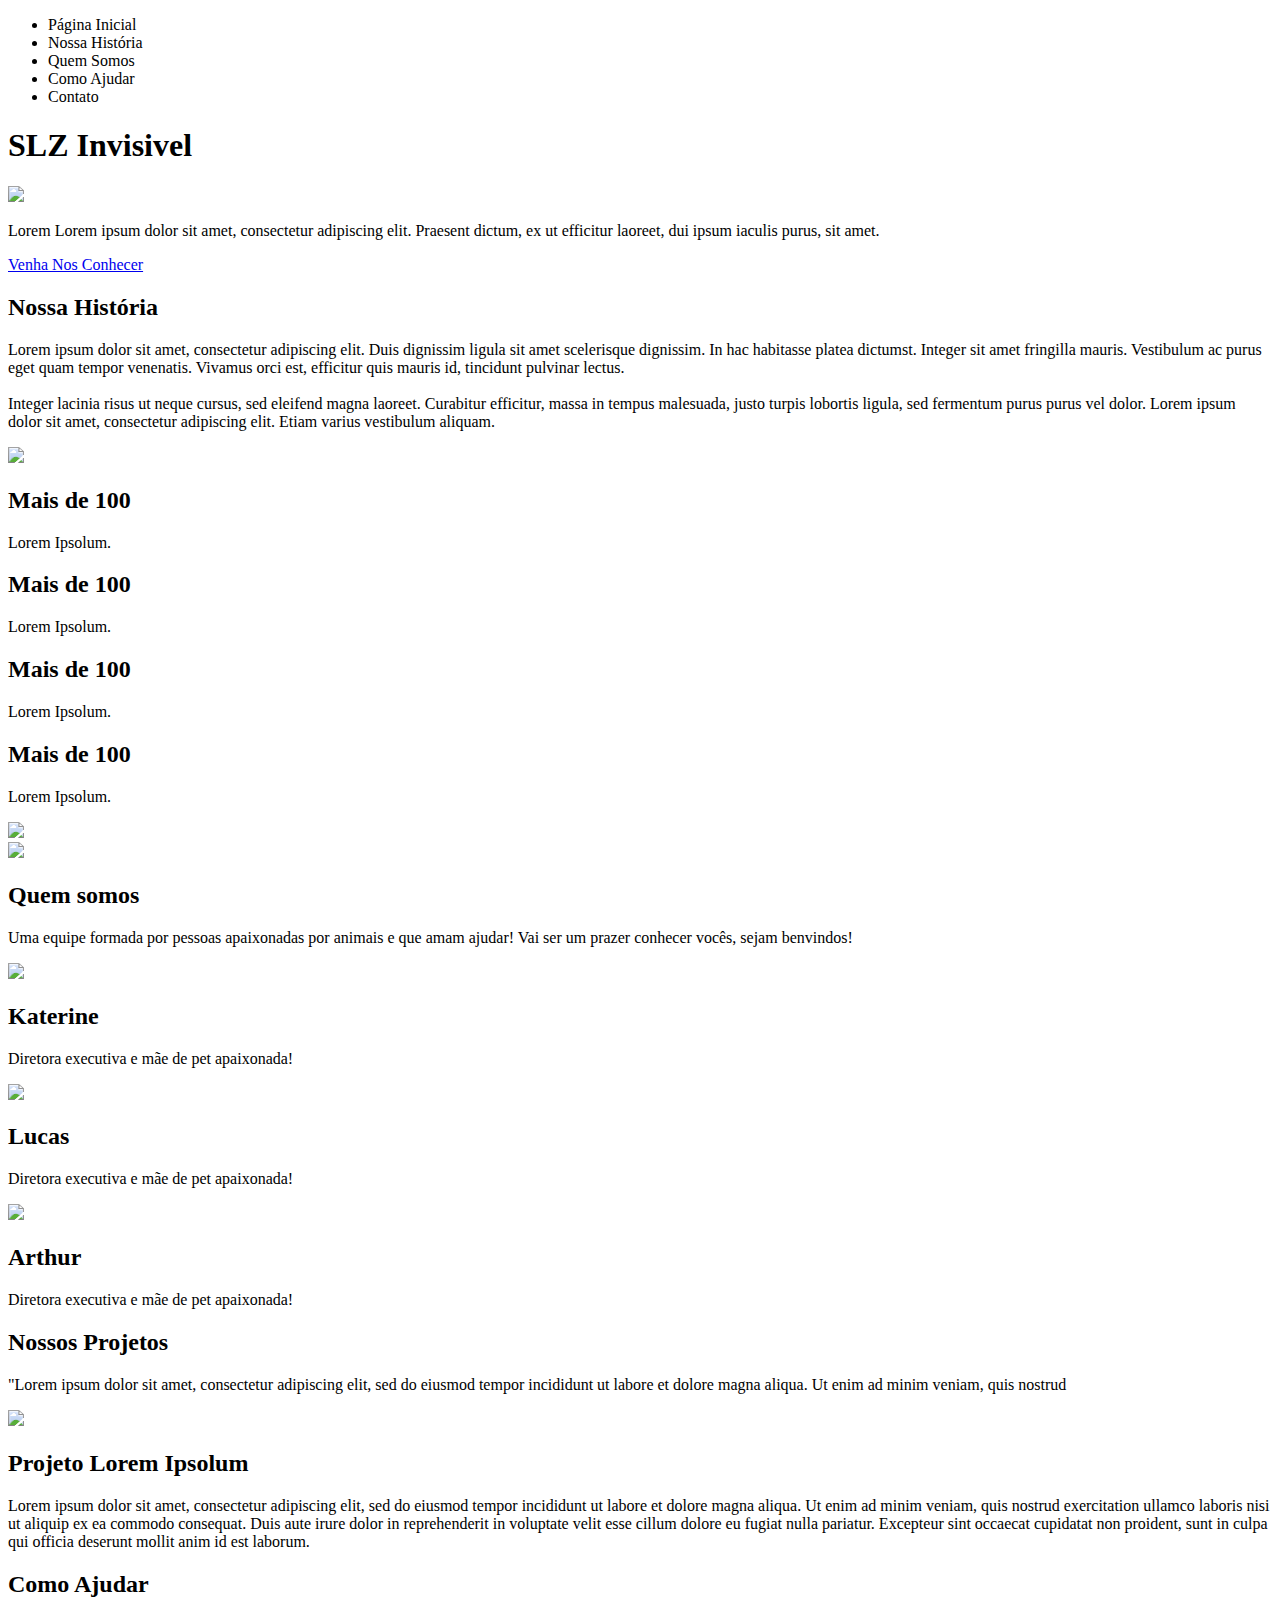
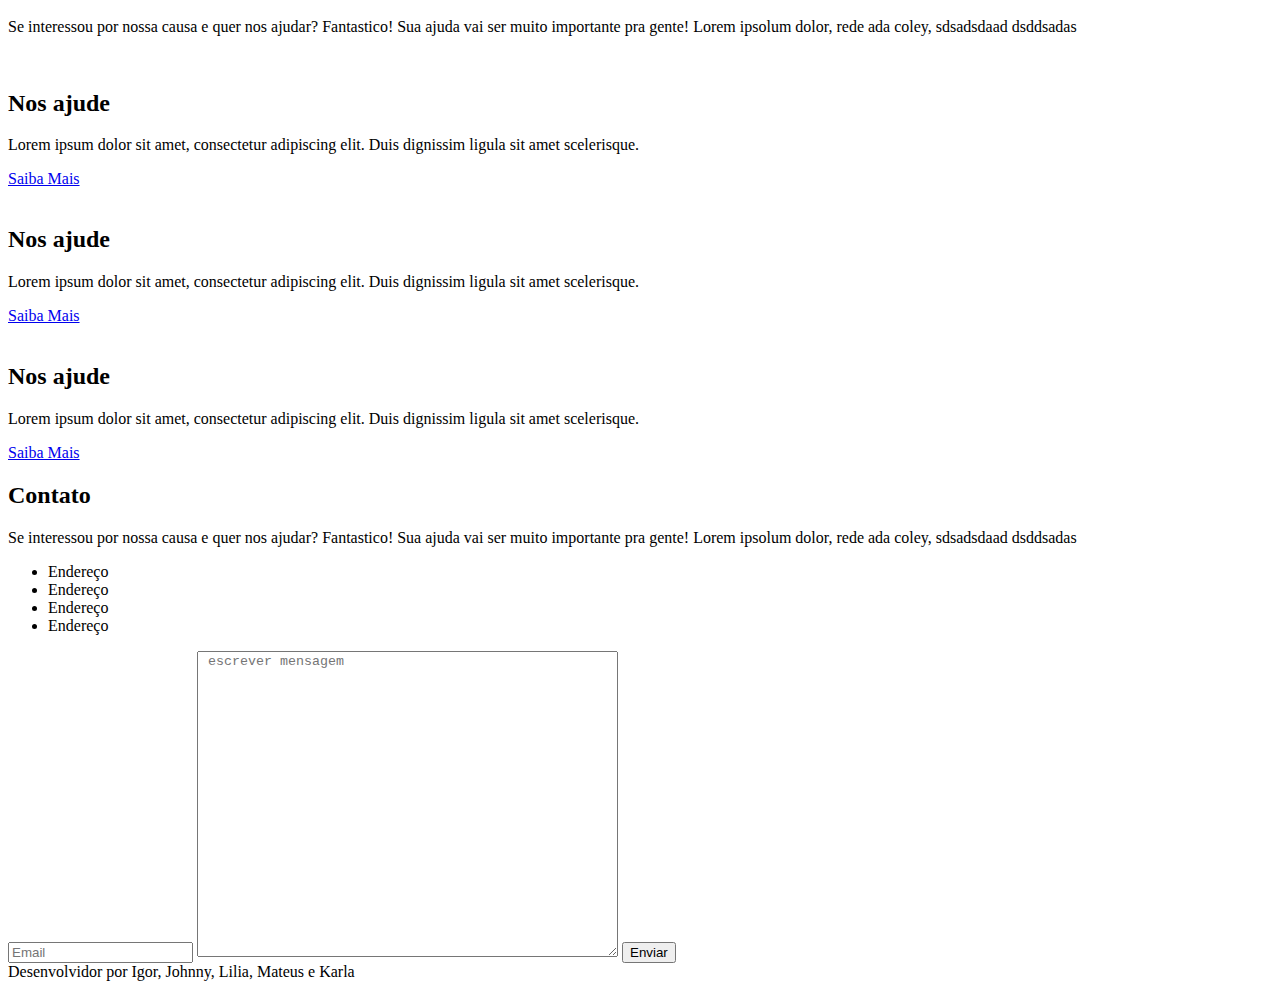
==== ong.html/index.html @ 83f13948 "Update index.html" ====
<!DOCTYPE html>
<html>

<head>
    <meta charset="UTF-8">
    <meta name="viewport" content="width=device-width, initial-scale=1.0">
    <link rel="stylesheet" href="./css/reset.css">
    <link rel="stylesheet" href="./css/estilo.css">
    <link rel="stylesheet" href="./css/nossa-historia.css">
    <link rel="stylesheet" href="./css/responsivo.css">
    <title>SLZ Invisivel</title>
    <!-- Inserir no css função para impedir a formatação do navegador em nosso site -->
</head>

<body>

    <header>
        <!-- lista de navegação no cabeçalho -->
        <nav>
            <ul>
                <li><a>Página Inicial</a></li>
                <li><a>Nossa História</a></li>
                <li><a>Quem Somos</a></li>
                <li><a>Como Ajudar</a></li>
                <li><a>Contato</a></li>
            </ul>
        </nav>
    </header>

    <div>
        <!-- Texto de Inicio da primeira pagina -->
        <h1>SLZ Invisivel</h1>

        <!-- imagem de background para carrossel -->

        <div><img src="DSC02111 1.jpg"></div>
        <p>Lorem Lorem ipsum dolor sit amet, consectetur adipiscing elit.
            Praesent dictum, ex ut efficitur laoreet, dui ipsum iaculis
            purus, sit amet. </p>

        <!--botão 'Nossa Historia'  -->
        <a href="#historia">Venha Nos Conhecer</a>

    </div>
    <!-- coloquei classe nessa divisão para o botão 
    de "nossa historia" fosse direto para essa sessão -->

    <div class="historia">
            <!-- sessão Nossa História -->
            
         
                <h2 class="historia_titulo">Nossa História</h2>
                <p class="historia_texto"> Lorem ipsum dolor sit amet, consectetur adipiscing elit.
                Duis dignissim ligula sit amet scelerisque dignissim. In hac habitasse platea dictumst.
                Integer sit amet fringilla mauris. Vestibulum ac purus eget quam tempor venenatis.
                Vivamus orci est, efficitur quis mauris id, tincidunt pulvinar lectus.<br><br>
                Integer lacinia risus ut neque cursus, sed eleifend magna laoreet.
                Curabitur efficitur, massa in tempus malesuada, justo turpis lobortis
                ligula, sed fermentum purus purus vel dolor. Lorem ipsum dolor sit
                amet, consectetur adipiscing elit. Etiam varius vestibulum aliquam.</p>
        

            <!--para imagem ao lado do texto  -->
            <div class="historia_imagem"><img src="IMG_4385 1.jpg"></div>

        <!-- 4 colunas 'mais de 100' -->
           <div class="icone">
            <div>
                <h2>Mais de 100</h2>
                <p>Lorem Ipsolum.</p>
            </div>

            <div>
                <h2>Mais de 100</h2>
                <p>Lorem Ipsolum.</p>
            </div>

            <div>
                <h2>Mais de 100</h2>
                <p>Lorem Ipsolum.</p>
            </div>

            <div>
                <h2>Mais de 100</h2>
                <p>Lorem Ipsolum.</p>
            </div>
           </div>

           <!-- imagem ao lado das 4 colunas -->
            <div class="historia_imagem1"><img src="20210723161621_IMG_3702 1.jpg"></div>

            
    </div>
    <!-- imagem de divisão de páginas -->
    <div class="historia_imagem__divisao"> <img  src = "_MG_5329 1.png" > </div>


    <div>
        <h2>Quem somos</h2>
        <p>Uma equipe formada por pessoas apaixonadas por animais e que amam ajudar!
            Vai ser um prazer conhecer vocês, sejam benvindos!</p>

        <div>
            <img src="DSC02142 1.png">
            <h2>Katerine</h2>
            <p>Diretora executiva e mãe de pet apaixonada!</p>
        </div>

        <div>
            <img src="DSC02117 1.png">
            <h2>Lucas</h2>
            <p>Diretora executiva e mãe de pet apaixonada!</p>
        </div>

        <div>
            <img src="DSC02084 1.png">
            <h2>Arthur</h2>
            <p>Diretora executiva e mãe de pet apaixonada!</p>
        </div>
    </div>

    <!-- Sessão NOSSOS PROJETOS -->

    <div>
        <div>
            <h2>Nossos Projetos</h2>
            <p>"Lorem ipsum dolor sit amet, consectetur adipiscing elit, sed do eiusmod tempor
                incididunt ut labore et dolore magna aliqua. Ut enim ad minim veniam, quis nostrud </p>
        </div>
        <!-- imagem que provavelmente será uma galeria de img's responsive -->
        <div><img src="IMG_4408 1.png"></div>
        <!-- texto abaixo da imagem -->
        <div>
            <h2>Projeto Lorem Ipsolum</h2>
            <p>Lorem ipsum dolor sit amet, consectetur adipiscing elit, sed do eiusmod tempor incididunt
                ut labore et dolore magna aliqua. Ut enim ad minim veniam, quis nostrud exercitation ullamco
                laboris nisi ut aliquip ex ea commodo consequat. Duis aute irure dolor in reprehenderit in
                voluptate velit esse cillum dolore eu fugiat nulla pariatur. Excepteur sint occaecat cupidatat
                non proident, sunt in culpa qui officia deserunt mollit anim id est laborum.</p>
        </div>
    </div>

    <div>

        <h2>Como Ajudar</h2>
        <p>Se interessou por nossa causa e quer nos ajudar? Fantastico! Sua ajuda vai ser muito importante
            pra gente! Lorem ipsolum dolor, rede ada coley, sdsadsdaad dsddsadas</p>
    </div>
    <!-- 3 blocos com informações 'saiba mais' -->

    <div>
        <div><img></div>
        <h2>Nos ajude</h2>
        <p>Lorem ipsum dolor sit amet, consectetur adipiscing elit. Duis dignissim ligula sit amet scelerisque.</p>
        <!--botão 'Saiba Mais'  -->
        <a href="#">Saiba Mais</a>
    </div>

    <div>
        <div><img></div>
        <h2>Nos ajude</h2>
        <p>Lorem ipsum dolor sit amet, consectetur adipiscing elit. Duis dignissim ligula sit amet scelerisque.</p>
        <!--botão 'Saiba Mais'  -->
        <a href="#">Saiba Mais</a>
    </div>

    <div>
        <div><img></div>
        <h2>Nos ajude</h2>
        <p>Lorem ipsum dolor sit amet, consectetur adipiscing elit. Duis dignissim ligula sit amet scelerisque.</p>
        <!--botão 'Saiba Mais'  -->
        <a href="#">Saiba Mais</a>
    </div>



    <!-- rodapé da página -->

    <footer>
        <div>
            <div>
                <h2>Contato</h2>
                <div>
                    <p>Se interessou por nossa causa e quer nos ajudar? Fantastico! Sua ajuda vai ser muito importante
                        pra gente!
                        Lorem ipsolum dolor, rede ada coley, sdsadsdaad dsddsadas</p>

                    <div>

                        <!--Endereços-->
                        <div>
                            <ul>
                                <li>Endereço</li>
                                <li>Endereço</li>
                                <li>Endereço</li>
                                <li>Endereço</li>
                            </ul>
                        </div>
                    </div>

                </div>
                <!-- formulario ao lado dos contatos e endereços -->
                <div>
                    <form action="#">

                <!-- coloquei algumas clsses, mas vocês podem renomear da forma que preferirem -->

                        <input type="email" id="email" class="input-padrao" required placeholder="Email">

                        <textarea cols="50" rows="20" id="mensagem" class="input-padrao"
                            placeholder=" escrever mensagem" required></textarea>

                        <button type="submit">Enviar</button>
                </div>
                </form>
            </div>
        </div>
        </div>
        <!-- credito aos desenvolvedores do site abaixo do formulário e endereços -->
        <div>
            <div>
                <span>Desenvolvidor por Igor, Johnny, Lilia, Mateus e Karla</span>
            </div>
        </div>
    </footer>

</body>
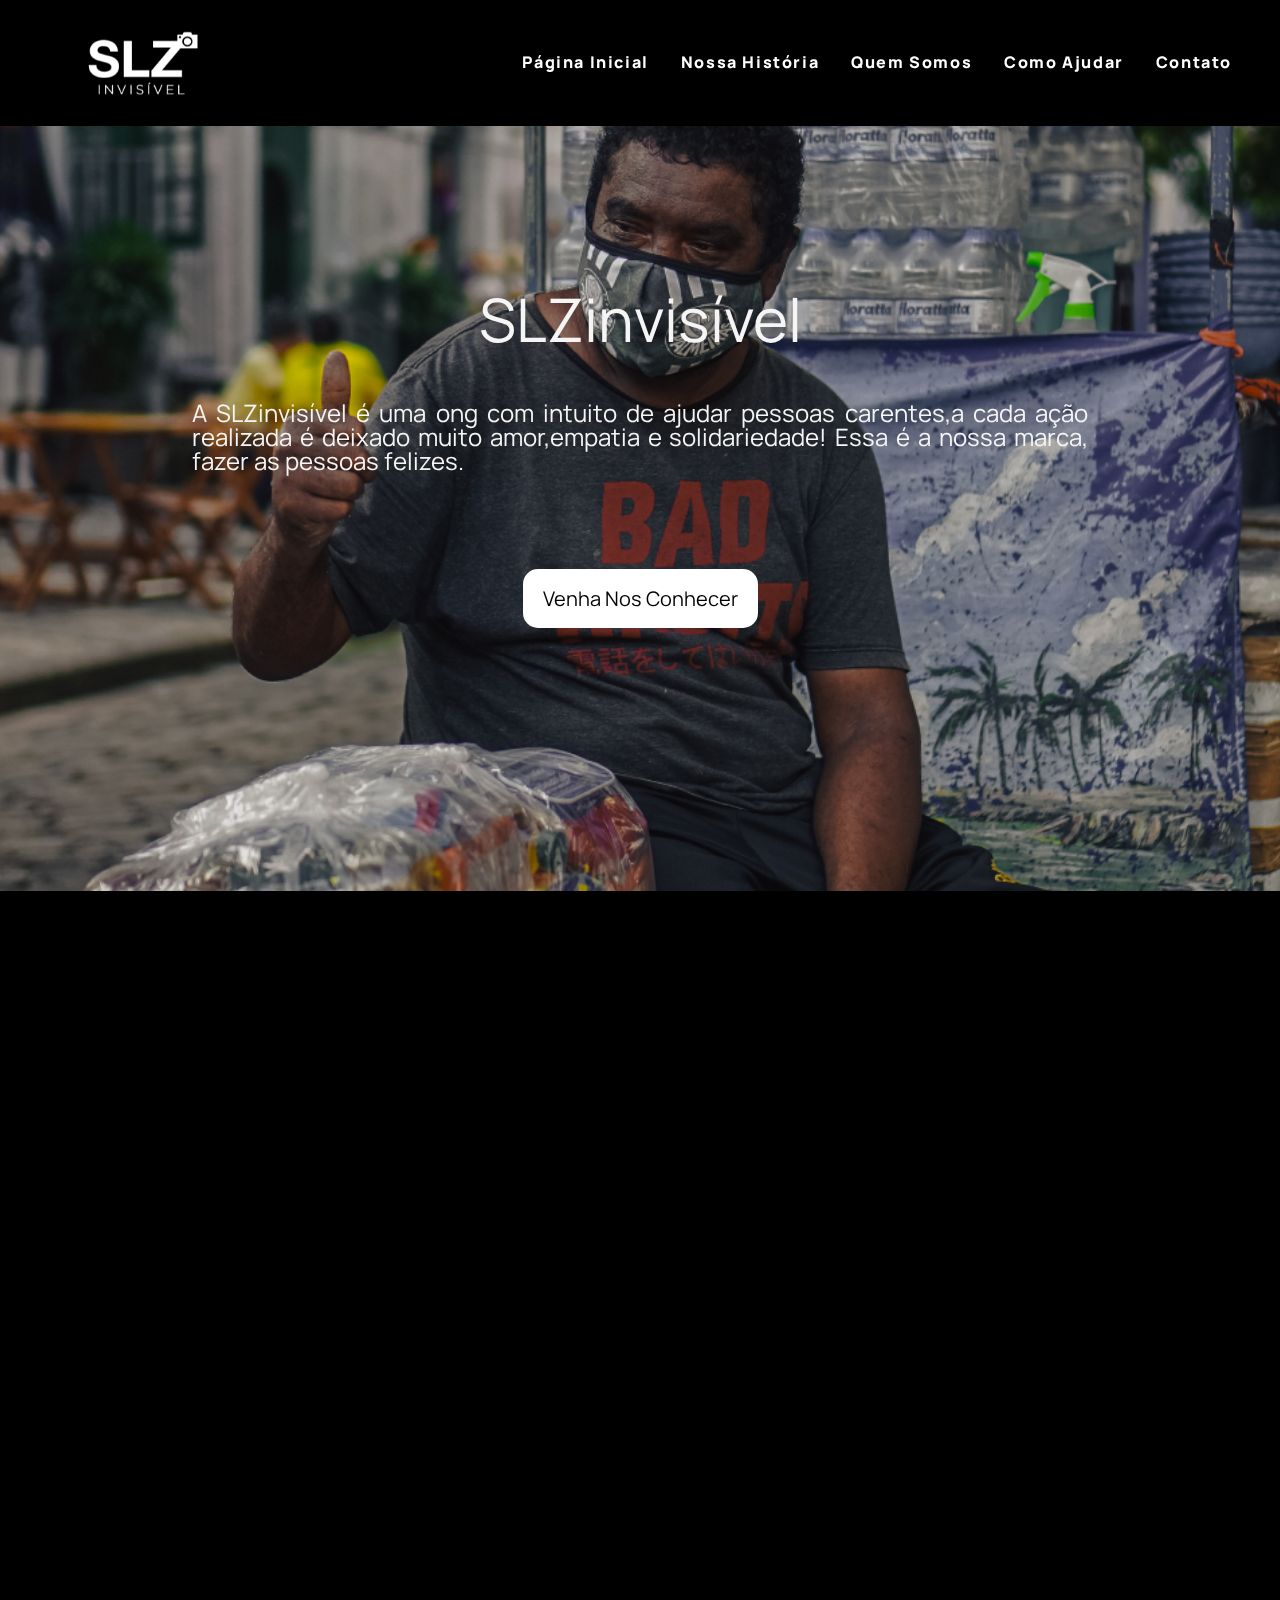
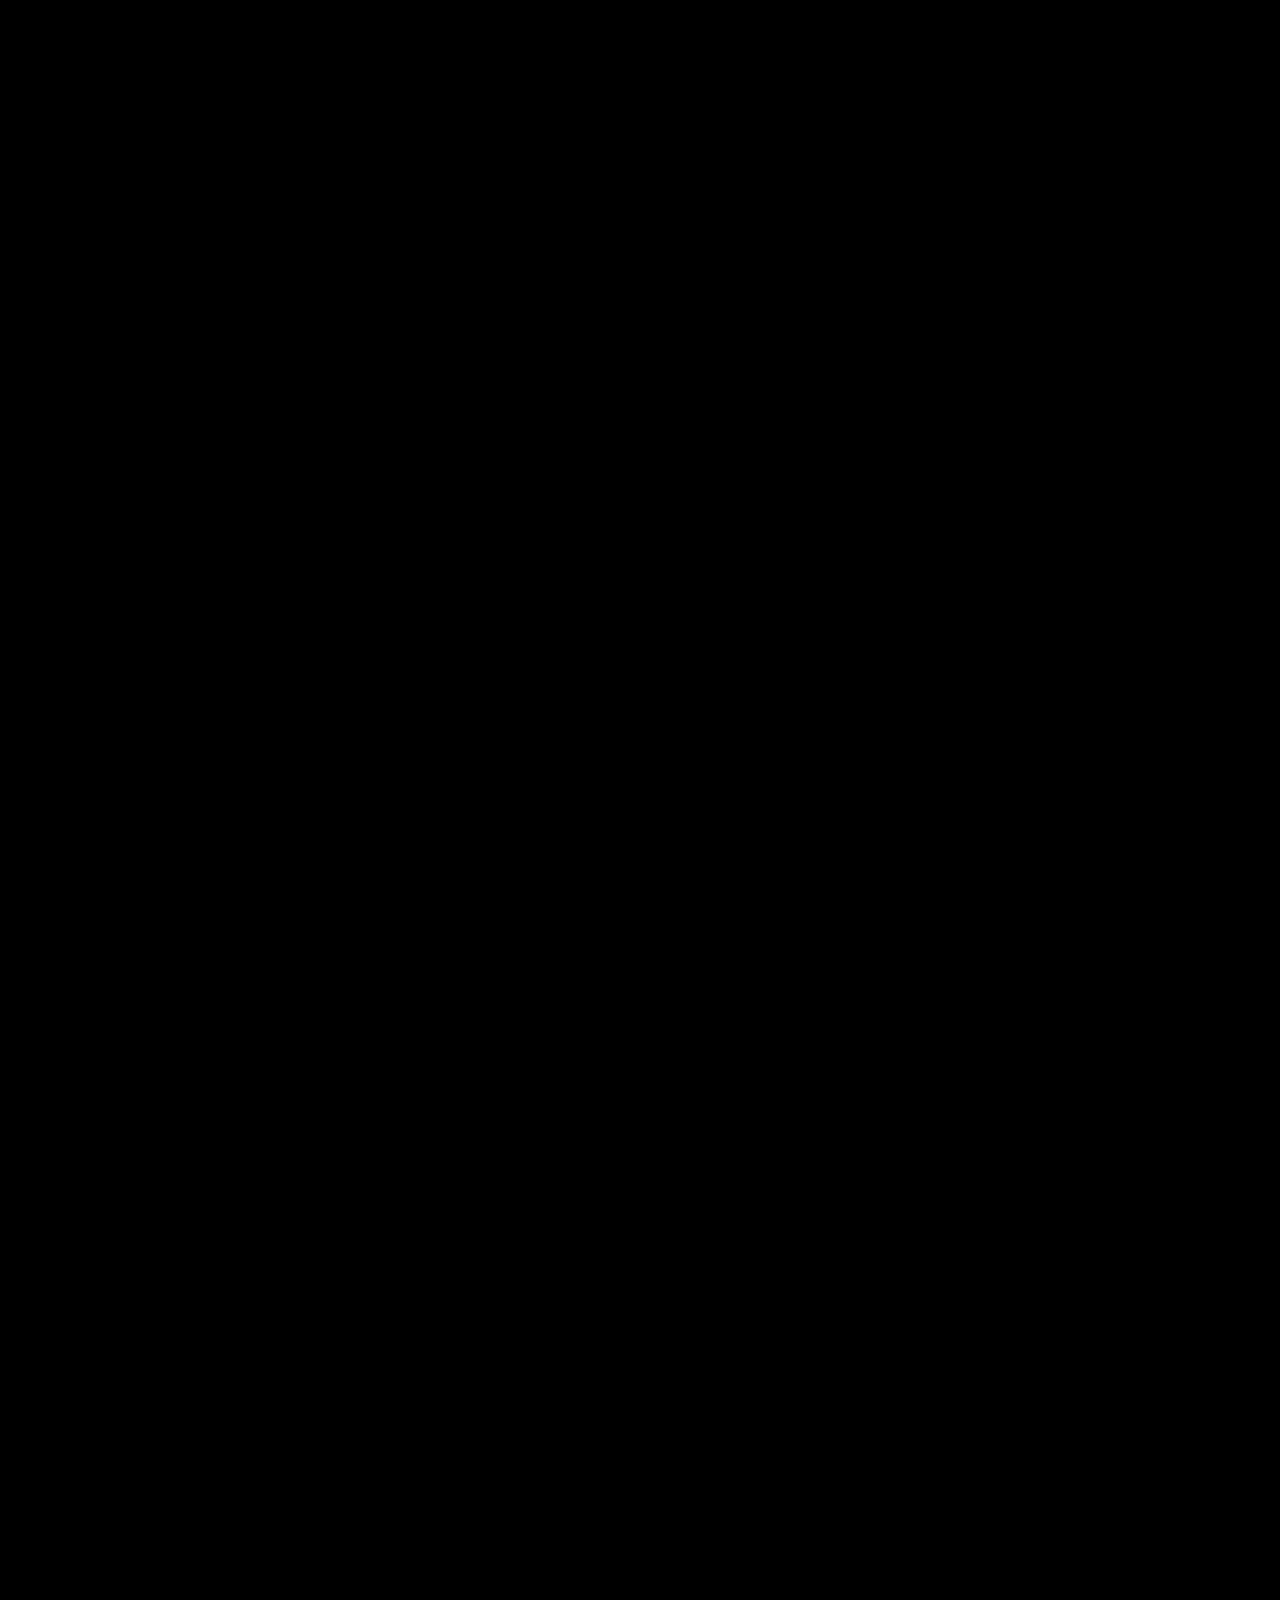
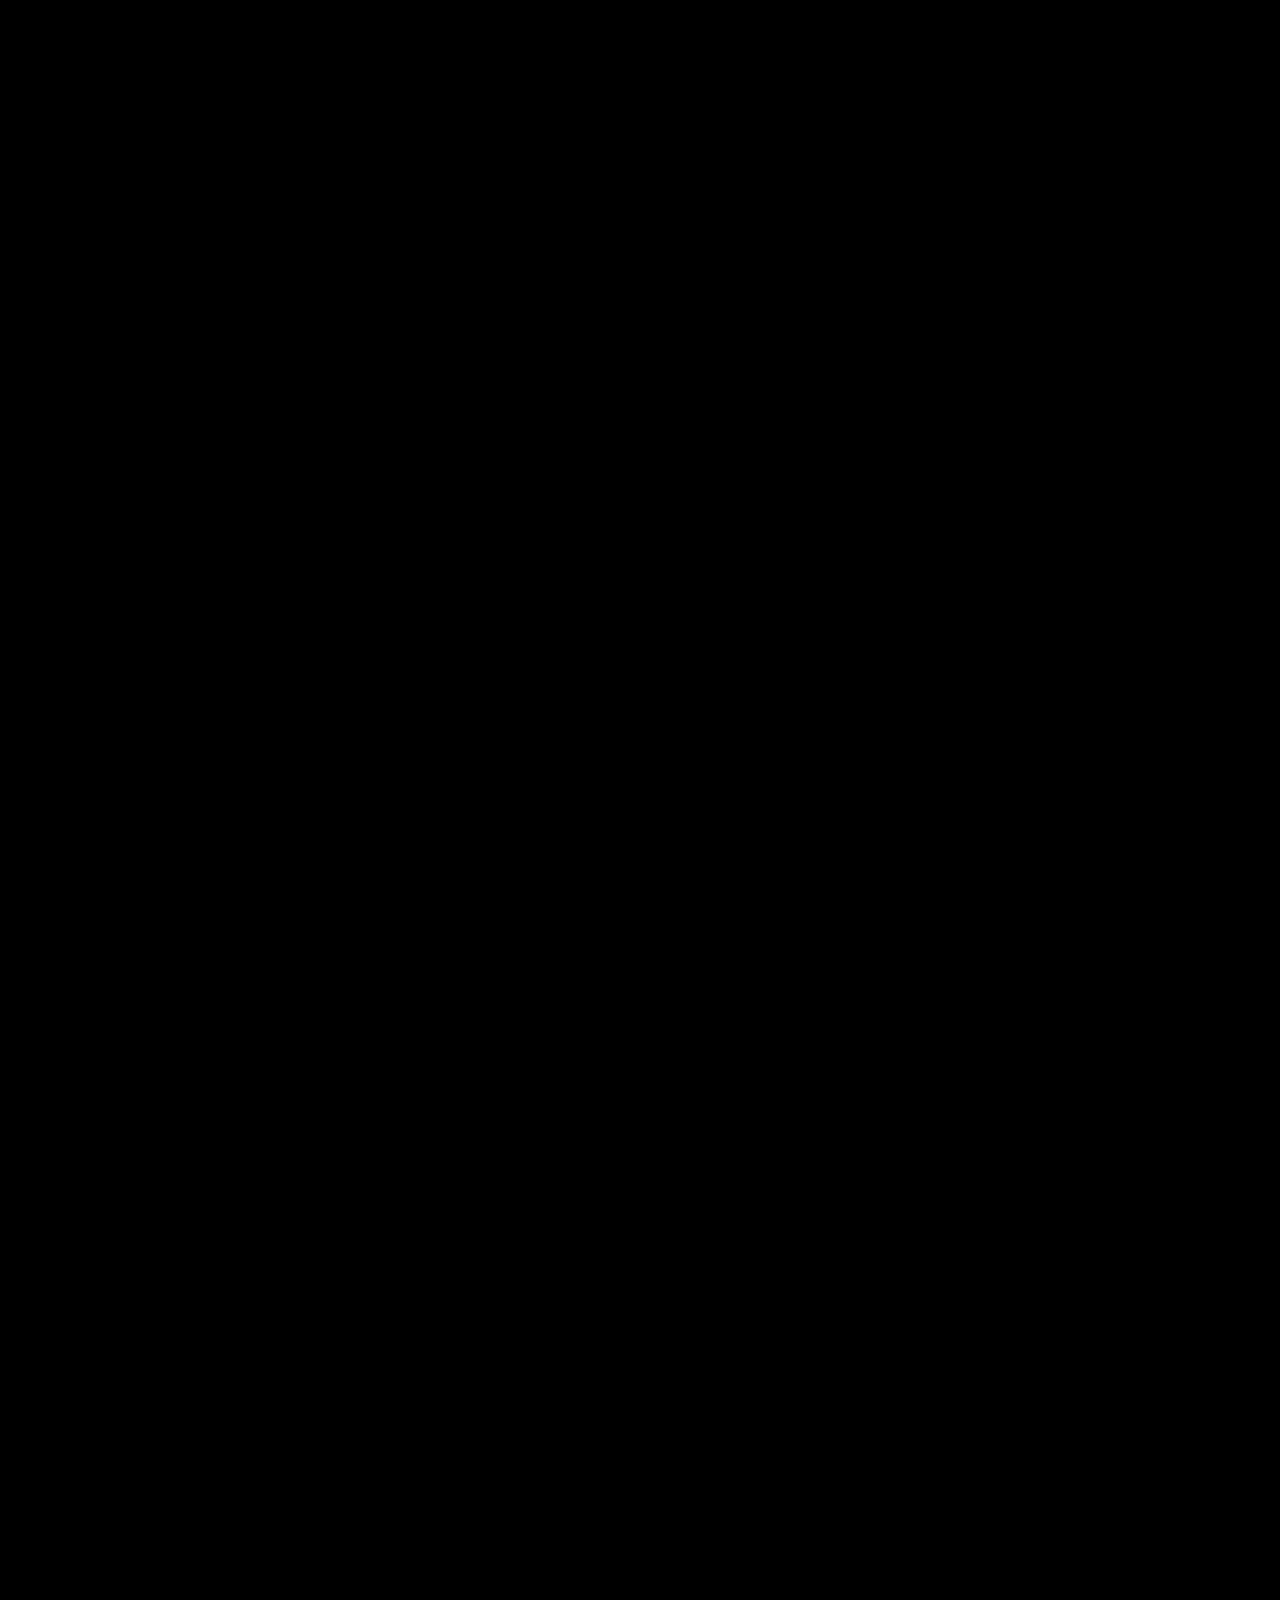
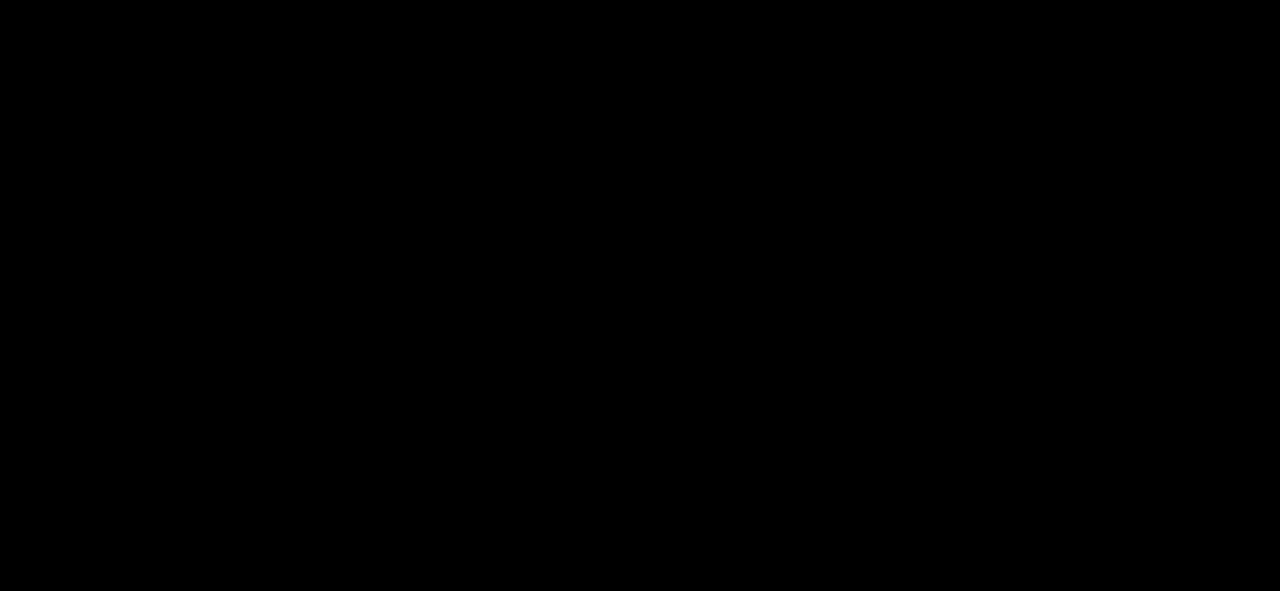
==== commit b287b090: "Toda a estilização ta na pasta style.css agora e todas as fotos e icones na pagina /assets" ====
--- a/ong.html/index.html
+++ b/ong.html/index.html
@@ -4,43 +4,45 @@
 <head>
     <meta charset="UTF-8">
     <meta name="viewport" content="width=device-width, initial-scale=1.0">
-    <link rel="stylesheet" href="./css/reset.css">
-    <link rel="stylesheet" href="./css/estilo.css">
-    <link rel="stylesheet" href="./css/nossa-historia.css">
-    <link rel="stylesheet" href="./css/responsivo.css">
+    <link rel="stylesheet" href="reset.css">
+    <link rel="stylesheet" href="style.css">
+    <link rel="preconnect" href="https://fonts.googleapis.com">
+    <link rel="preconnect" href="https://fonts.gstatic.com" crossorigin>
+    <link href="https://fonts.googleapis.com/css2?family=Manrope:wght@200;300;400;500;600;700;800&display=swap" rel="stylesheet">
+
     <title>SLZ Invisivel</title>
     <!-- Inserir no css função para impedir a formatação do navegador em nosso site -->
 </head>
 
 <body>
 
-    <header>
+    <header class="header">
         <!-- lista de navegação no cabeçalho -->
-        <nav>
-            <ul>
-                <li><a>Página Inicial</a></li>
-                <li><a>Nossa História</a></li>
-                <li><a>Quem Somos</a></li>
-                <li><a>Como Ajudar</a></li>
-                <li><a>Contato</a></li>
+        <img  class="logo" src="assets/logo-fundopreto.png " alt="São Luís Invisivel">
+        <nav class="menu">
+            <ul class="menu_barra">
+                <li class="menu_item"><a class="menu_link"href="#">Página Inicial</a></li>
+                <li class="menu_item"><a class="menu_link" href="#">Nossa História</a></li>
+                <li class="menu_item"><a class="menu_link" href="#">Quem Somos</a></li>
+                <li class="menu_item"><a class="menu_link" href="#">Como Ajudar</a></li>
+                <li class="menu_item"><a class="menu_link" href="#">Contato</a></li>
             </ul>
         </nav>
     </header>
 
-    <div>
+    <div  class="banner">
         <!-- Texto de Inicio da primeira pagina -->
-        <h1>SLZ Invisivel</h1>
-
+    
         <!-- imagem de background para carrossel -->
-
-        <div><img src="DSC02111 1.jpg"></div>
-        <p>Lorem Lorem ipsum dolor sit amet, consectetur adipiscing elit.
-            Praesent dictum, ex ut efficitur laoreet, dui ipsum iaculis
-            purus, sit amet. </p>
+        <div class = 'banner_texto'>
+        <h1 class="banner_titulo">SLZinvisível</h1>
+        
+       
+        <p class="banner_paragrafo">A SLZinvisível é uma ong com intuito de ajudar pessoas carentes,a cada ação realizada é deixado muito amor,empatia e solidariedade! Essa é a nossa marca, fazer as pessoas felizes.</p>
 
         <!--botão 'Nossa Historia'  -->
-        <a href="#historia">Venha Nos Conhecer</a>
-
+        <p><a class="botao" href="#historia">Venha Nos Conhecer</a></p>
+        </div>
     </div>
     <!-- coloquei classe nessa divisão para o botão 
     de "nossa historia" fosse direto para essa sessão -->
@@ -50,18 +52,11 @@
             
          
                 <h2 class="historia_titulo">Nossa História</h2>
-                <p class="historia_texto"> Lorem ipsum dolor sit amet, consectetur adipiscing elit.
-                Duis dignissim ligula sit amet scelerisque dignissim. In hac habitasse platea dictumst.
-                Integer sit amet fringilla mauris. Vestibulum ac purus eget quam tempor venenatis.
-                Vivamus orci est, efficitur quis mauris id, tincidunt pulvinar lectus.<br><br>
-                Integer lacinia risus ut neque cursus, sed eleifend magna laoreet.
-                Curabitur efficitur, massa in tempus malesuada, justo turpis lobortis
-                ligula, sed fermentum purus purus vel dolor. Lorem ipsum dolor sit
-                amet, consectetur adipiscing elit. Etiam varius vestibulum aliquam.</p>
+                <p class="historia_texto">O nosso principal propósito é concientizar as pessoas através de histórias de pessoas em  situação de vulnerabilidade. Cada voluntário,cada alimento doado,cada arrecadação é diretamente voltada para as essas fazer o BEM a estás pessoas, queremos sentir a alegria no seu olhar e sorriso. Com isso, acrediditamos que a cada ação que realizamos e as que irão ser realizadas precisam de muito humanismo e solidariedade para serem feitas totalmente com sucesso,e sempre estamos abertos as voluntários que são carregados disso!</p>
         
 
             <!--para imagem ao lado do texto  -->
-            <div class="historia_imagem"><img src="IMG_4385 1.jpg"></div>
+            <div class="historia_imagem"><img src="assets/imagem-historia-1.png"></div>
 
         <!-- 4 colunas 'mais de 100' -->
            <div class="icone">
@@ -87,51 +82,61 @@
            </div>
 
            <!-- imagem ao lado das 4 colunas -->
-            <div class="historia_imagem1"><img src="20210723161621_IMG_3702 1.jpg"></div>
+            <div class="historia_imagem1"><img src="assets/imagem-hisotira-2.jpg"></div>
 
             
     </div>
     <!-- imagem de divisão de páginas -->
-    <div class="historia_imagem__divisao"> <img  src = "_MG_5329 1.png" > </div>
-
-
-    <div>
-        <h2>Quem somos</h2>
-        <p>Uma equipe formada por pessoas apaixonadas por animais e que amam ajudar!
-            Vai ser um prazer conhecer vocês, sejam benvindos!</p>
-
-        <div>
-            <img src="DSC02142 1.png">
-            <h2>Katerine</h2>
-            <p>Diretora executiva e mãe de pet apaixonada!</p>
-        </div>
-
-        <div>
-            <img src="DSC02117 1.png">
-            <h2>Lucas</h2>
-            <p>Diretora executiva e mãe de pet apaixonada!</p>
-        </div>
-
-        <div>
-            <img src="DSC02084 1.png">
-            <h2>Arthur</h2>
-            <p>Diretora executiva e mãe de pet apaixonada!</p>
+    <div class="historia_imagem__divisao"> <img  src = "assets/img-trans.png" style = 'border-radius: 0;'> </div>
+
+
+    <div class = 'quem-somos'>
+        
+        
+        <div class = 'container-quem-somos'>
+            <div class = 'texto-quem-somos'>
+        
+                <h2>Quem somos</h2>
+            
+                <p>Somos pessoas que amam ajudar outras pessoas, fazendo com que possam sentir-se bem,acolhidos e amados. É um prazer te conhecer!</p>
+            
+            </div>
+
+            <div class = 'flex-quem-somos'>
+                <div class = 'item-quem-somos'>
+                    <img src="assets/DSC02142 1.png">
+                    <h2>Katerine</h2>
+                    <p>Diretora executiva e responsavél pelo instagram do São Luís Invisivel</p>
+                </div>
+
+                <div class = 'item-quem-somos'>
+                    <img src="assets/DSC02117 1.png">
+                    <h2>Lucas</h2>
+                    <p>Sócio Fundador e Fotógrofo Responsável pelas fotos tiradas nas ações</p>
+                </div>
+
+                <div class = 'item-quem-somos'>
+                    <img src="assets/DSC02084 1.png">
+                    <h2>Arthur</h2>
+                    <p>Coordenador Geral e Responsável pela organização de ações</p>
+                </div>
+            </div>
         </div>
     </div>
 
     <!-- Sessão NOSSOS PROJETOS -->
 
-    <div>
-        <div>
+    <div class = 'container-projetos'>
+        <div class = 'texto-projetos'>
             <h2>Nossos Projetos</h2>
-            <p>"Lorem ipsum dolor sit amet, consectetur adipiscing elit, sed do eiusmod tempor
+            <p>Lorem ipsum dolor sit amet, consectetur adipiscing elit, sed do eiusmod tempor
                 incididunt ut labore et dolore magna aliqua. Ut enim ad minim veniam, quis nostrud </p>
         </div>
         <!-- imagem que provavelmente será uma galeria de img's responsive -->
-        <div><img src="IMG_4408 1.png"></div>
         <!-- texto abaixo da imagem -->
-        <div>
-            <h2>Projeto Lorem Ipsolum</h2>
+        <div class = 'card-projeto'>
+            <img src="assets/IMG_4408 1.png">
+            <h3>Projeto Lorem Ipsolum</h3>
             <p>Lorem ipsum dolor sit amet, consectetur adipiscing elit, sed do eiusmod tempor incididunt
                 ut labore et dolore magna aliqua. Ut enim ad minim veniam, quis nostrud exercitation ullamco
                 laboris nisi ut aliquip ex ea commodo consequat. Duis aute irure dolor in reprehenderit in
@@ -140,82 +145,82 @@
         </div>
     </div>
 
-    <div>
-
-        <h2>Como Ajudar</h2>
-        <p>Se interessou por nossa causa e quer nos ajudar? Fantastico! Sua ajuda vai ser muito importante
-            pra gente! Lorem ipsolum dolor, rede ada coley, sdsadsdaad dsddsadas</p>
-    </div>
-    <!-- 3 blocos com informações 'saiba mais' -->
-
-    <div>
-        <div><img></div>
-        <h2>Nos ajude</h2>
-        <p>Lorem ipsum dolor sit amet, consectetur adipiscing elit. Duis dignissim ligula sit amet scelerisque.</p>
-        <!--botão 'Saiba Mais'  -->
-        <a href="#">Saiba Mais</a>
-    </div>
-
-    <div>
-        <div><img></div>
-        <h2>Nos ajude</h2>
-        <p>Lorem ipsum dolor sit amet, consectetur adipiscing elit. Duis dignissim ligula sit amet scelerisque.</p>
-        <!--botão 'Saiba Mais'  -->
-        <a href="#">Saiba Mais</a>
-    </div>
-
-    <div>
-        <div><img></div>
-        <h2>Nos ajude</h2>
-        <p>Lorem ipsum dolor sit amet, consectetur adipiscing elit. Duis dignissim ligula sit amet scelerisque.</p>
-        <!--botão 'Saiba Mais'  -->
-        <a href="#">Saiba Mais</a>
-    </div>
-
-
-
+    <div class = 'como-ajudar'>
+        <div class = 'container-ajudar'>  
+            <div class = 'texto-ajudar'>
+                <h2>Como Ajudar</h2>
+                <p>Se interessou por nossa causa e quer nos ajudar? Fantastico! Sua ajuda vai ser muito importante
+                    pra gente! Lorem ipsolum dolor, rede ada coley, sdsadsdaad dsddsadas</p>
+            </div>
+            <!-- 3 blocos com informações 'saiba mais' -->
+            <div class = 'flex-ajudar'>
+                <div class = 'card-ajudar'>
+                    <div class ='moldura-icone-ajudar'><img></div>
+                    <h3>Nos ajude</h3>
+                    <p>Lorem ipsum dolor sit amet, consectetur adipiscing elit. Duis dignissim ligula sit amet scelerisque.</p>
+                    <!--botão 'Saiba Mais'  -->
+                    <a href="#">Saiba Mais</a>
+                </div>
+
+                <div class = 'card-ajudar'>
+                    <div class ='moldura-icone-ajudar'><img></div>
+                    <h3>Nos ajude</h3>
+                    <p>Lorem ipsum dolor sit amet, consectetur adipiscing elit. Duis dignissim ligula sit amet scelerisque.</p>
+                    <!--botão 'Saiba Mais'  -->
+                    <a href="#">Saiba Mais</a>
+                </div>
+
+                <div class = 'card-ajudar'>
+                    <div class ='moldura-icone-ajudar'><img></div>
+                    <h3>Nos ajude</h3>
+                    <p>Lorem ipsum dolor sit amet, consectetur adipiscing elit. Duis dignissim ligula sit amet scelerisque.</p>
+                    <!--botão 'Saiba Mais'  -->
+                    <a href="#">Saiba Mais</a>
+                </div>
+            </div>
+            </div>  
+    </div>  
+    <div class="container-contato">
+        <div class = 'item-flex-contato-1'>
+            <div class = 'texto-contato'>
+                <h2>Contato</h2>
+                <p>Se interessou por nossa causa e quer nos ajudar? Fantastico! Sua ajuda vai ser muito importante
+                    pra gente!
+                    Lorem ipsolum dolor, rede ada coley, sdsadsdaad dsddsadas</p>
+            </div>
+                <div>
+
+                    <!--Endereços-->
+                    <div>
+                        <ul>
+                            <li>Endereço</li>
+                            <li>Endereço</li>
+                            <li>Endereço</li>
+                            <li>Endereço</li>
+                        </ul>
+                    </div>
+                </div>
+            </div>
+            <!-- formulario ao lado dos contatos e endereços -->
+            <div>
+                <form action="#" class = 'flex-form'>
+
+            <!-- coloquei algumas clsses, mas vocês podem renomear da forma que preferirem -->
+
+                    <input type="email" id="email" class="input-padrao" required placeholder="Email">
+
+                    <textarea cols="50" rows="20" id="mensagem" class="input-padrao"
+                        placeholder=" escrever mensagem" required></textarea>
+
+                    <button type="submit" class ='butao-enviar'>Enviar</button>
+            </div>
+            </form>
+        </div>
+    </div>
+</div>
     <!-- rodapé da página -->
 
     <footer>
-        <div>
-            <div>
-                <h2>Contato</h2>
-                <div>
-                    <p>Se interessou por nossa causa e quer nos ajudar? Fantastico! Sua ajuda vai ser muito importante
-                        pra gente!
-                        Lorem ipsolum dolor, rede ada coley, sdsadsdaad dsddsadas</p>
-
-                    <div>
-
-                        <!--Endereços-->
-                        <div>
-                            <ul>
-                                <li>Endereço</li>
-                                <li>Endereço</li>
-                                <li>Endereço</li>
-                                <li>Endereço</li>
-                            </ul>
-                        </div>
-                    </div>
-
-                </div>
-                <!-- formulario ao lado dos contatos e endereços -->
-                <div>
-                    <form action="#">
-
-                <!-- coloquei algumas clsses, mas vocês podem renomear da forma que preferirem -->
-
-                        <input type="email" id="email" class="input-padrao" required placeholder="Email">
-
-                        <textarea cols="50" rows="20" id="mensagem" class="input-padrao"
-                            placeholder=" escrever mensagem" required></textarea>
-
-                        <button type="submit">Enviar</button>
-                </div>
-                </form>
-            </div>
-        </div>
-        </div>
         <!-- credito aos desenvolvedores do site abaixo do formulário e endereços -->
         <div>
             <div>
--- a/ong.html/style.css
+++ b/ong.html/style.css
@@ -0,0 +1,495 @@
+html,
+body {
+  height: 100%;
+  overflow-x: hidden;
+}
+
+body {
+  background-color: black;
+  color: rgb(245, 245, 245);
+  font-family: Manrope;
+  font-style: normal;
+}
+
+img {
+  width: 100%;
+}
+
+.header {
+  display: flex;
+  justify-content: space-between;
+  align-items: center;
+  padding: 0 3em;
+}
+
+.logo {
+  width: 190px;
+  margin: -2em 0;
+  z-index: -1;
+}
+
+.menu_barra {
+  display: flex;
+  justify-content: space-between;
+  margin: 0;
+  gap: 2em;
+}
+
+.menu_item {
+  font-family: Manrope;
+  font-style: normal;
+  font-weight: 800;
+  font-size: 16px;
+  letter-spacing: 0.1em;
+  border-bottom: 2px solid transparent;
+  transition: 0.3s;
+}
+
+.menu_item:hover {
+  border-bottom: 2px solid white;
+}
+
+.menu_link {
+  color: #ffffff;
+  text-decoration: none;
+}
+
+.banner {
+  background: url('assets/banner-1.jpg');
+  height: 85%;
+  background-repeat: no-repeat;
+  background-position: center;
+  background-size: cover;
+  display: flex;
+  align-items: center;
+}
+
+.banner_titulo {
+  font-size: 60px;
+}
+
+.banner_texto {
+  display: flex;
+  flex-direction: column;
+  gap: 7em;
+  width: 70%;
+  text-align: justify;
+  margin: 0 auto;
+  align-items: center;
+}
+
+.banner_texto > h1 {
+  text-align: center;
+  margin-top: -2em;
+  margin-bottom: -1em;
+}
+
+.banner_texto > p {
+  font-size: 24px;
+  font-weight: semibold;
+}
+
+.botao {
+  padding: 0.8em 1em;
+  text-decoration: none;
+  background-color: white;
+  color: black;
+  border-radius: 15px;
+  font-size: 20px;
+}
+.quem-somos {
+  background-color: #ffffff;
+  margin-top: 3em;
+  color: black;
+  padding: 3em 0;
+}
+.texto-quem-somos {
+  width: 45%;
+  text-align: justify;
+  display: flex;
+  flex-direction: column;
+  gap: 2em;
+}
+
+.texto-quem-somos > h2 {
+  text-decoration: underline;
+  font-size: 2em;
+}
+.container-quem-somos {
+  max-width: 1800px;
+  width: 90%;
+  margin: 0 auto;
+  display: flex;
+  flex-direction: column;
+  justify-content: center;
+  gap: 7em;
+}
+
+.flex-quem-somos {
+  display: flex;
+  justify-content: space-between;
+  gap: 1em;
+  margin-bottom: 5em;
+}
+
+.item-quem-somos {
+  display: flex;
+  align-items: center;
+  flex-direction: column;
+  gap: 1em;
+  width: 100%;
+}
+.item-quem-somos > img {
+  width: 80%;
+}
+
+.item-quem-somos > h2 {
+  font-weight: 700;
+}
+
+.item-quem-somos > p {
+  width: 90%;
+}
+
+.container-projetos {
+  max-width: 1800px;
+  width: 90%;
+  margin: 4em auto;
+}
+
+.texto-projetos {
+  margin-bottom: 6em;
+  width: 45%;
+  text-align: justify;
+  display: flex;
+  flex-direction: column;
+  gap: 2em;
+}
+
+.texto-projetos > h2 {
+  font-size: 2em;
+  text-decoration: underline;
+}
+
+.card-projeto {
+  width: 70%;
+  margin: 0 auto;
+  display: flex;
+  flex-direction: column;
+  gap: 2em;
+  text-align: justify;
+}
+
+.card-projeto > h3 {
+  text-align: center;
+  text-decoration: underline;
+  font-size: 24px;
+}
+
+.como-ajudar {
+  background-color: #ffffff;
+  color: black;
+  padding: 3em 0;
+}
+
+.container-ajudar {
+  width: 90%;
+  margin: 0 auto;
+  max-width: 1800px;
+}
+
+.texto-ajudar {
+  width: 45%;
+  display: flex;
+  flex-direction: column;
+  gap: 2em;
+  text-align: justify;
+}
+
+.texto-ajudar > h2 {
+  font-size: 2em;
+  text-decoration: underline;
+}
+.card-ajudar {
+  display: flex;
+  flex-direction: column;
+  width: 25%;
+  gap: 3em;
+  padding: 2em 1em;
+  background-color: rgb(216, 215, 215);
+  flex-grow: -1;
+  align-items: center;
+  border-radius: 15px;
+}
+
+.card-ajudar > h3 {
+  text-align: center;
+}
+
+.card-ajudar > a {
+  padding: 1em 2em;
+  background-color: black;
+  text-decoration: none;
+  color: #ffffff;
+  border-radius: 15px;
+}
+.flex-ajudar {
+  margin: 3em 0;
+  display: flex;
+  justify-content: space-between;
+}
+
+.moldura-icone-ajudar {
+  background-color: black;
+  height: 50px;
+  width: 50px;
+  border-radius: 50%;
+}
+
+.container-contato {
+  display: flex;
+  width: 90%;
+  max-width: 1800px;
+  margin: 0 auto;
+  padding: 3em 0;
+  justify-content: space-between;
+}
+
+.texto-contato {
+  width: 70%;
+  display: flex;
+  gap: 2em;
+  flex-direction: column;
+  text-align: justify;
+}
+
+.texto-contato > h2 {
+  font-size: 2em;
+  text-decoration: underline;
+}
+
+.item-flex-contato-1 {
+  display: flex;
+  flex-direction: column;
+  gap: 3em;
+}
+
+input {
+  border: none;
+  width: 100%;
+  padding: 1em 0em;
+  border-radius: 15px;
+  margin-bottom: 2em;
+}
+
+textarea {
+  border: none;
+  border-radius: 15px;
+}
+
+.butao-enviar {
+  padding: 1em 2em;
+  border: 0;
+  margin-top: 1em;
+  align-self: flex-end;
+}
+
+.flex-form {
+  display: flex;
+  flex-direction: column;
+}
+@media only screen and (min-device-width: 0px) {
+  .historia {
+    display: grid;
+    grid-template-columns: 1fr;
+    gap: 10px;
+    padding-left: 0;
+  }
+
+  .historia_titulo {
+    text-align: center;
+    font-size: 1.3rem;
+    margin: 1rem;
+    text-decoration: underline;
+  }
+  .historia_texto {
+    text-align: left;
+    font-size: 1.1rem;
+    margin: 0 1rem 1rem 1rem;
+    grid-row: 3/4;
+  }
+  .historia_imagem {
+    grid-row: 2;
+    margin: 0 1rem;
+  }
+
+  .historia_imagem > img {
+    border-radius: 15px;
+  }
+
+  .historia_imagem1 {
+    margin: 0 1rem;
+  }
+
+  .historia_imagem1 > img {
+    border-radius: 15px;
+  }
+  .historia_imagem__divisao {
+    margin: 4em 0;
+    margin-bottom: -3.2em;
+  }
+  .icone {
+    display: grid;
+    grid-template-columns: 1fr 1fr;
+    gap: 40px;
+    text-align: center;
+    justify-content: center;
+    align-items: center;
+    font-size: 1rem;
+    margin: 25px 10px;
+    grid-row: 5/6;
+  }
+
+  .icone > div > h2 {
+    text-decoration: underline;
+  }
+}
+
+@media screen and (min-width: 720px) {
+  .historia {
+    display: grid;
+    grid-template-columns: 1fr 1fr;
+    gap: 10px;
+    margin: 150px auto;
+    padding-left: 3em;
+    max-width: 1800px;
+  }
+  .historia_titulo {
+    text-align: left;
+    text-decoration: underline;
+    grid-row: 1;
+  }
+  .historia_texto {
+    grid-column: 1;
+    grid-row: 2;
+  }
+  .historia_imagem {
+    grid-column: 2;
+    grid-row: 1/3;
+    margin-top: 1rem;
+    width: 100%;
+  }
+  .historia_imagem1 {
+    grid-column: 2;
+    grid-row: 3;
+    width: 100%;
+    margin-top: 2em;
+  }
+  .historia_imagem__divisao {
+    width: 100%;
+    margin: 3em 0;
+    margin-bottom: -3.2em;
+  }
+
+  .icone {
+    display: grid;
+    grid-template-columns: 1fr 1fr;
+    text-align: center;
+    grid-row: 3/4;
+  }
+
+  .icone > div > h2 {
+    border-bottom: 2px solid rgb(255, 255, 255);
+    width: 120px;
+  }
+
+  .icone > div > p {
+    font-size: 16px;
+    font-weight: lighter;
+  }
+}
+
+@media screen and (min-width: 1024px) {
+  .historia_titulo {
+    font-size: 2rem;
+  }
+  .historia_texto {
+    font-size: 1.2rem;
+  }
+  .icone {
+    font-size: 1.2rem;
+    text-align: left;
+  }
+}
+
+@media only screen and (max-width: 700px) {
+  .menu {
+    display: none;
+  }
+  .texto-quem-somos {
+    width: 100%;
+  }
+
+  .texto-quem-somos > h2 {
+    text-align: center;
+  }
+
+  .flex-quem-somos {
+    flex-direction: column;
+    width: 100%;
+    justify-content: center;
+    align-items: center;
+    gap: 5em;
+  }
+
+  .texto-projetos {
+    width: 100%;
+  }
+
+  .texto-projetos > h2 {
+    text-align: center;
+  }
+
+  .card-projeto {
+    width: 100%;
+  }
+
+  .texto-ajudar {
+    width: 100%;
+  }
+
+  .texto-ajudar > h2 {
+    text-align: center;
+  }
+
+  .flex-ajudar {
+    flex-direction: column;
+    gap: 2em;
+    align-items: center;
+  }
+
+  .card-ajudar {
+    width: 90%;
+  }
+
+  .card-ajudar > a {
+    width: 40%;
+    text-align: center;
+  }
+
+  .container-contato {
+    flex-direction: column;
+    align-items: center;
+    gap: 2em;
+  }
+
+  .texto-contato {
+    width: 100%;
+  }
+  .item-flex-contato-1 {
+    width: 100%;
+  }
+  .texto-contato > h2 {
+    text-align: center;
+  }
+}
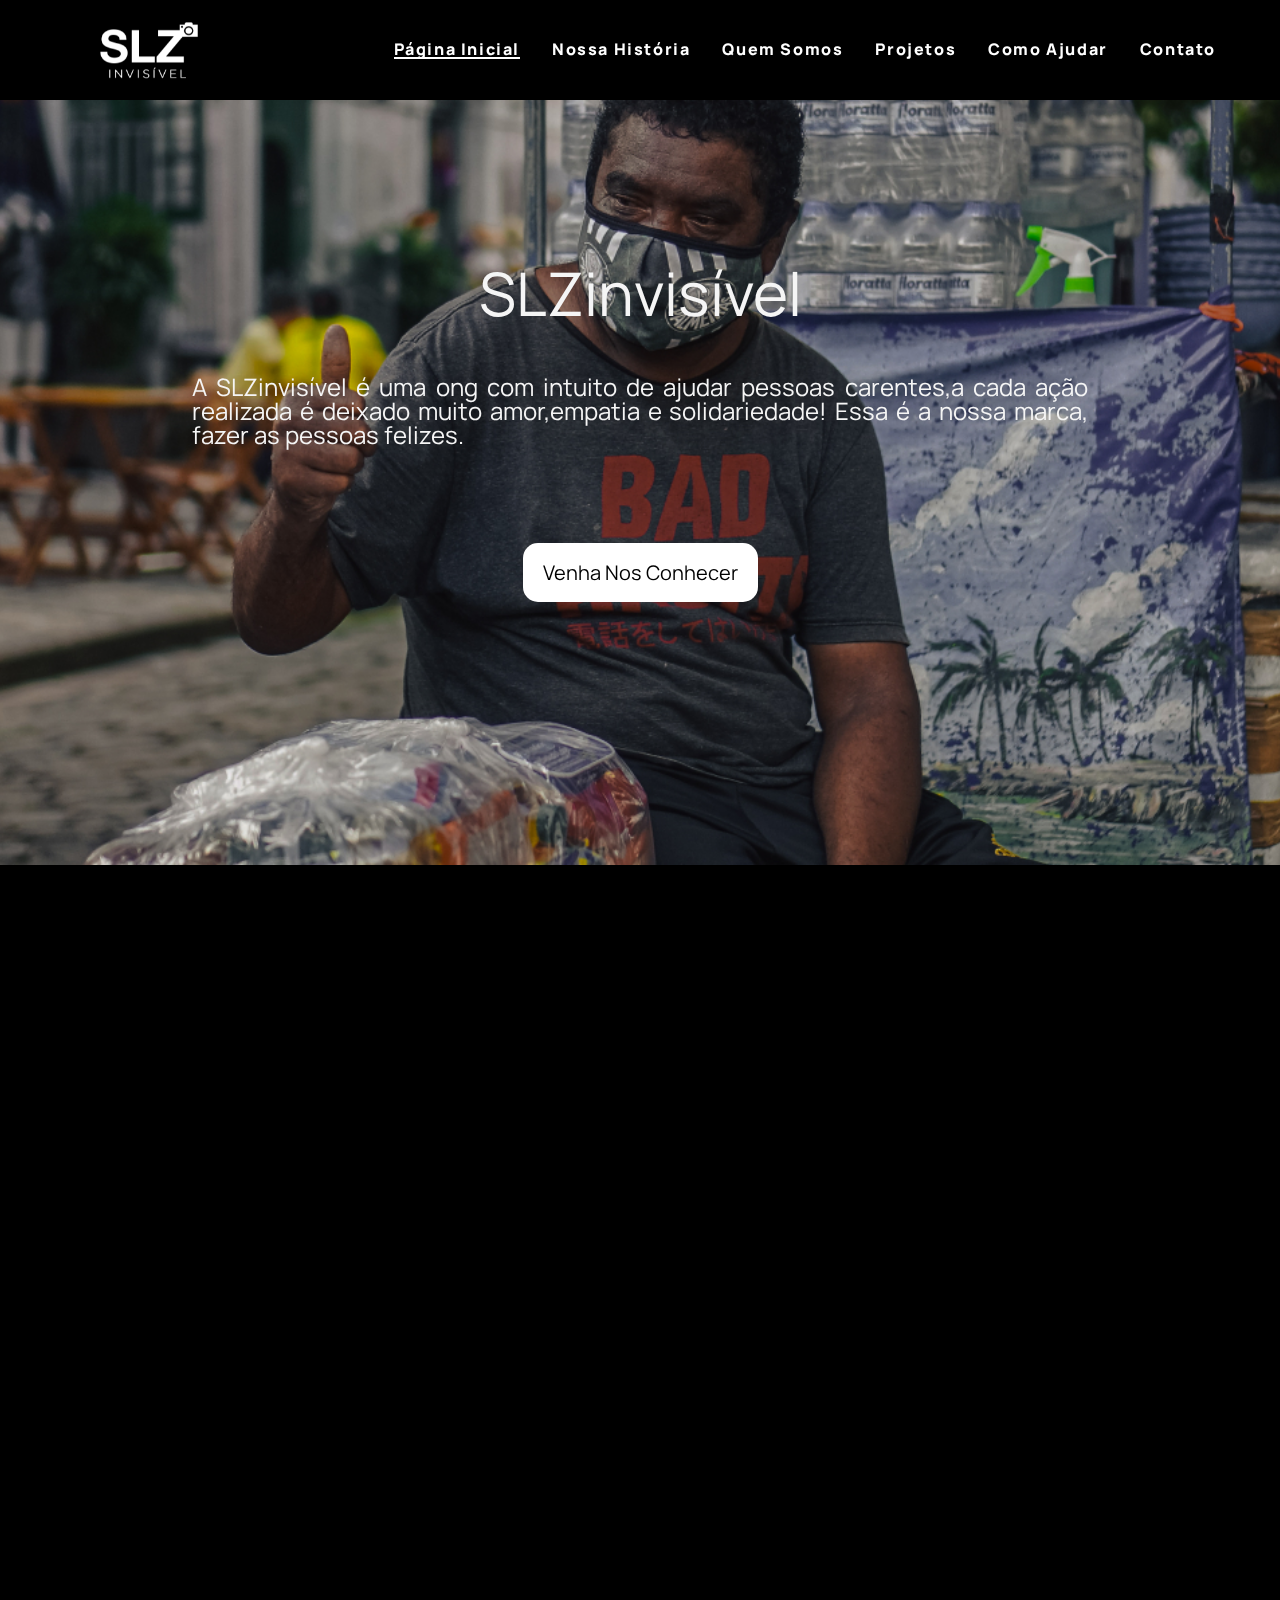
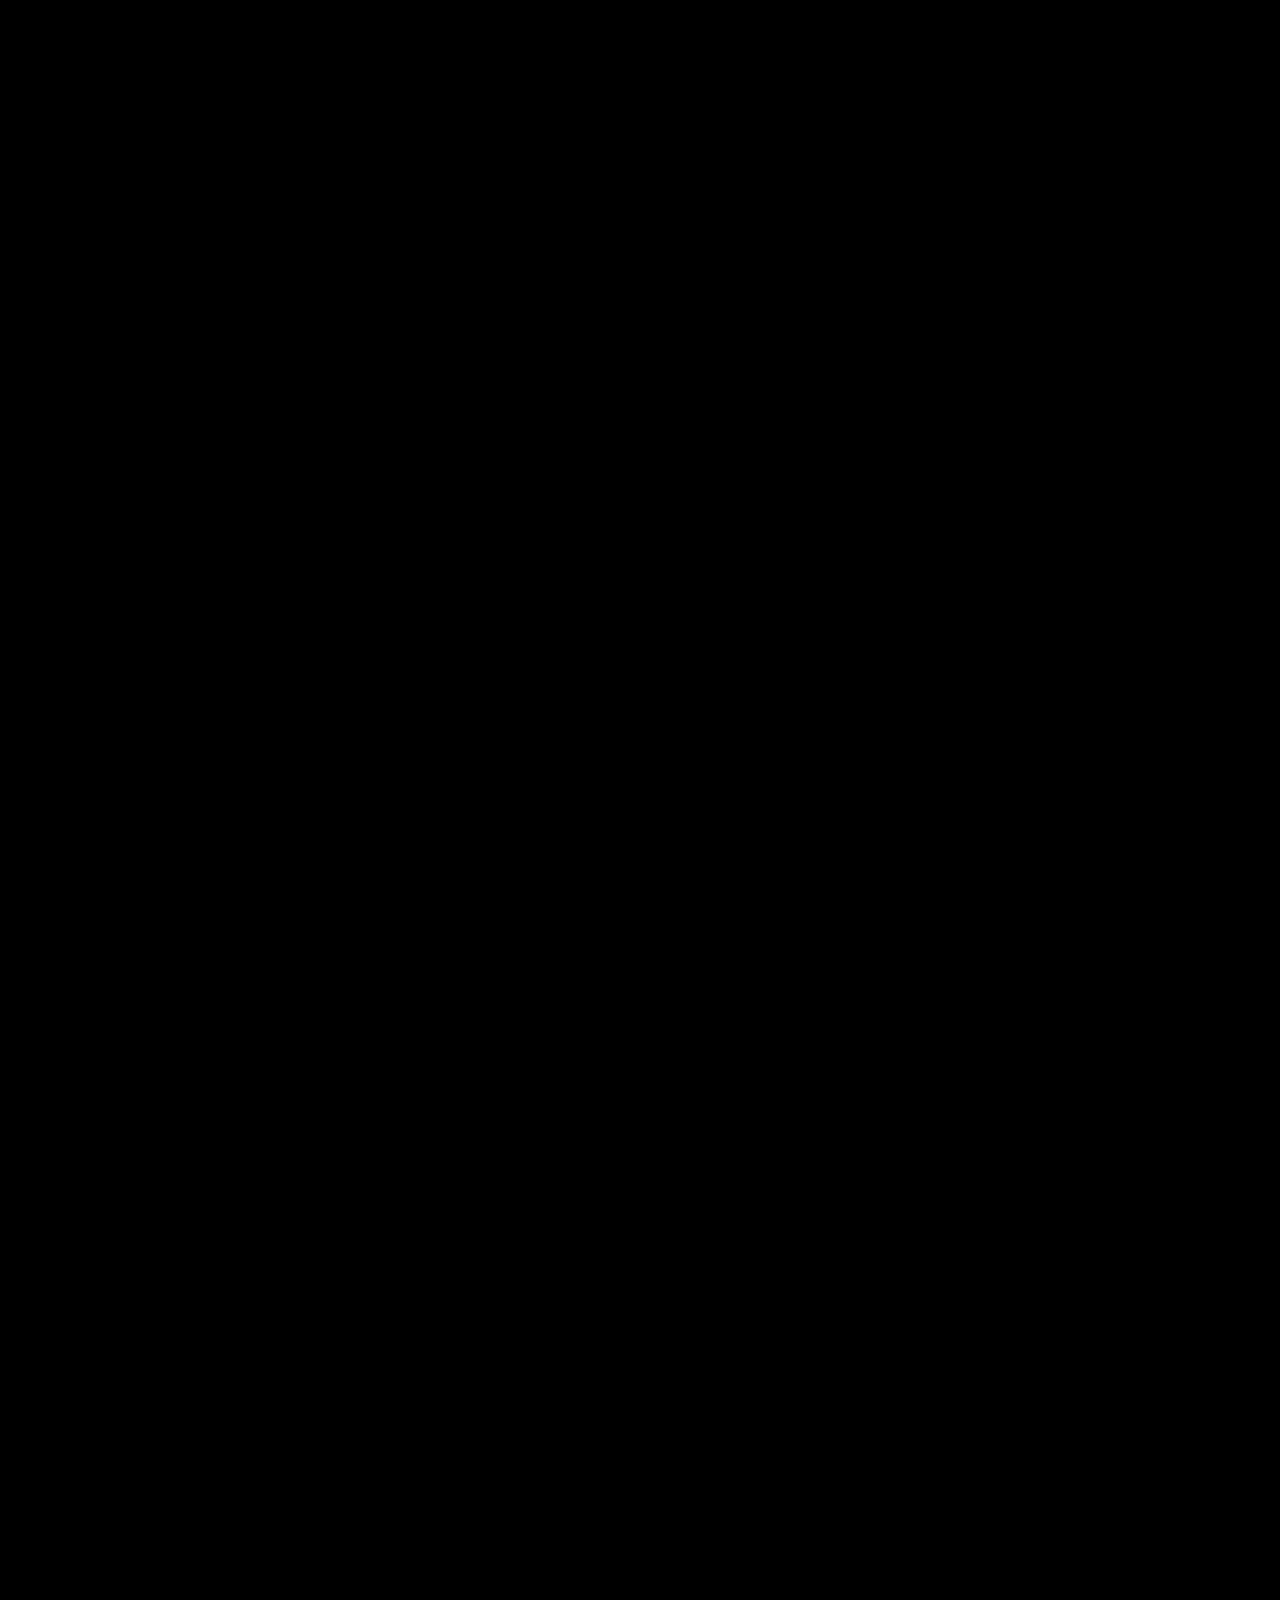
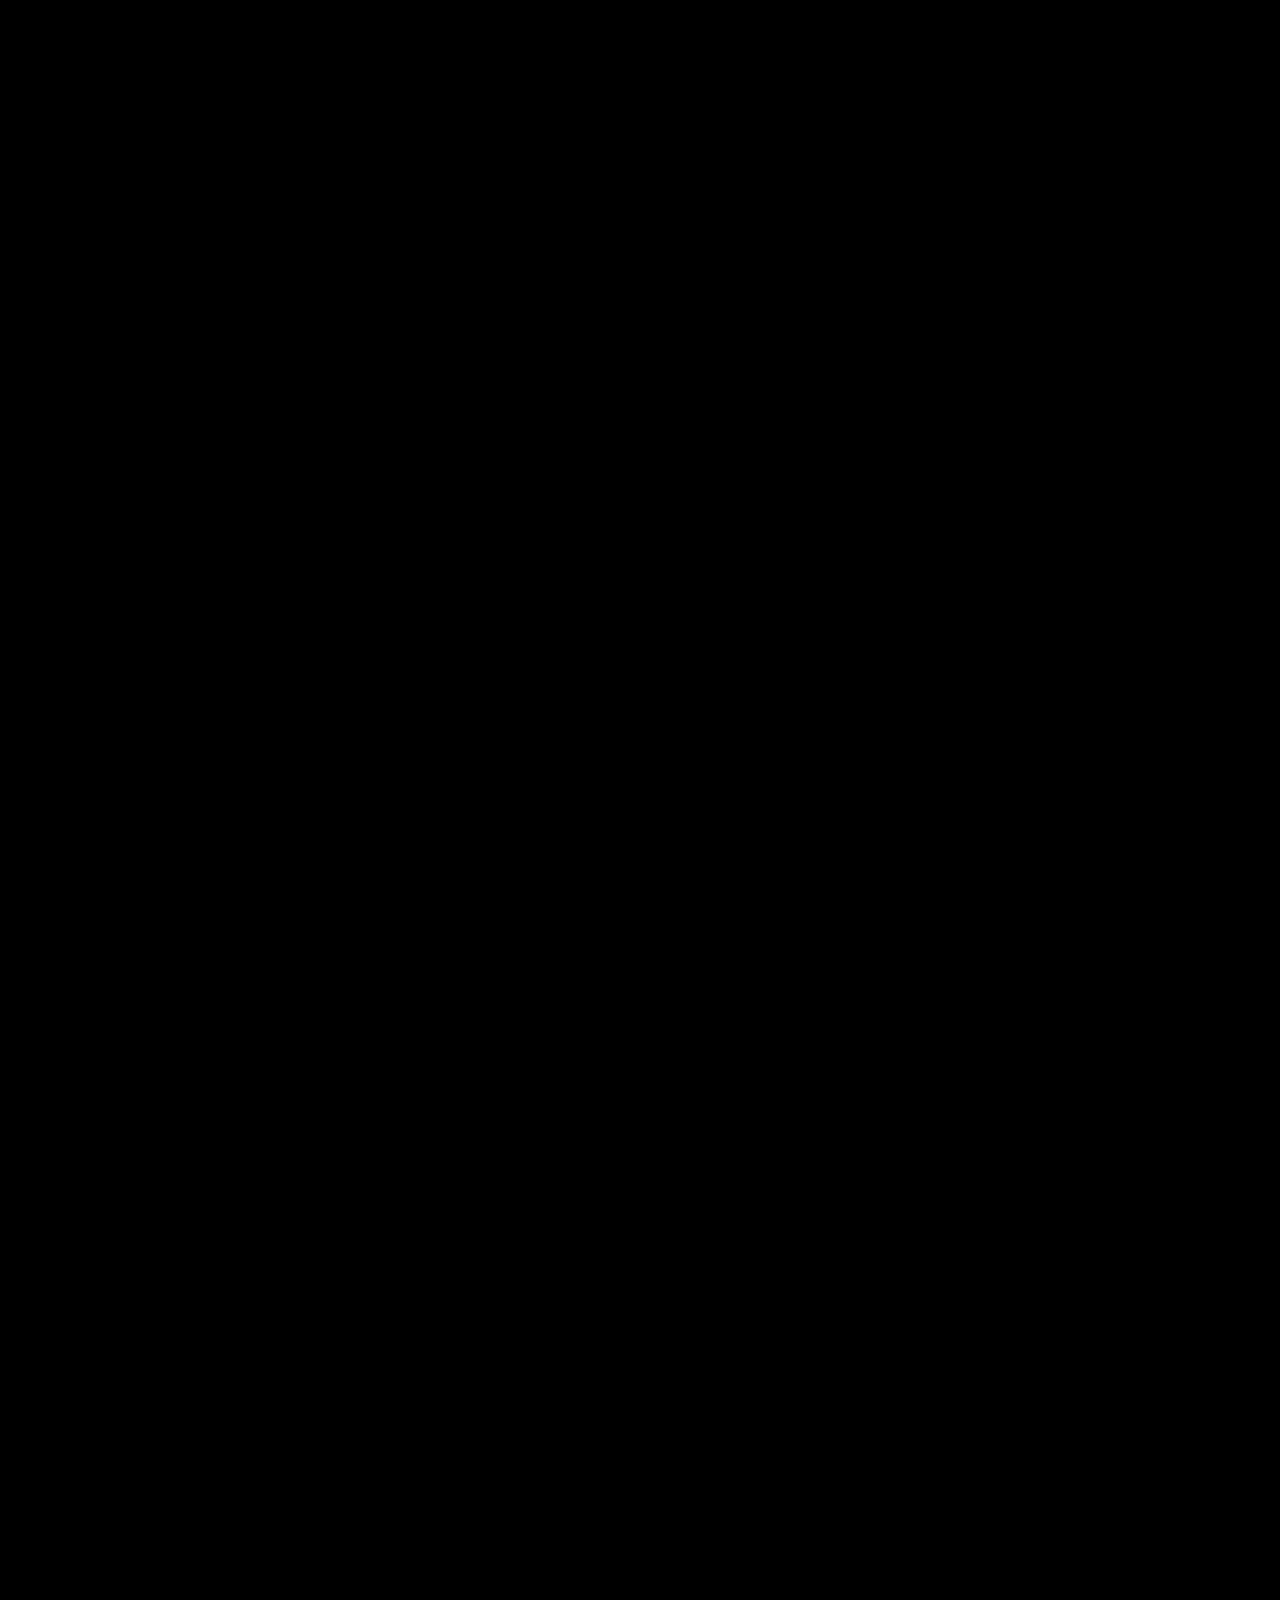
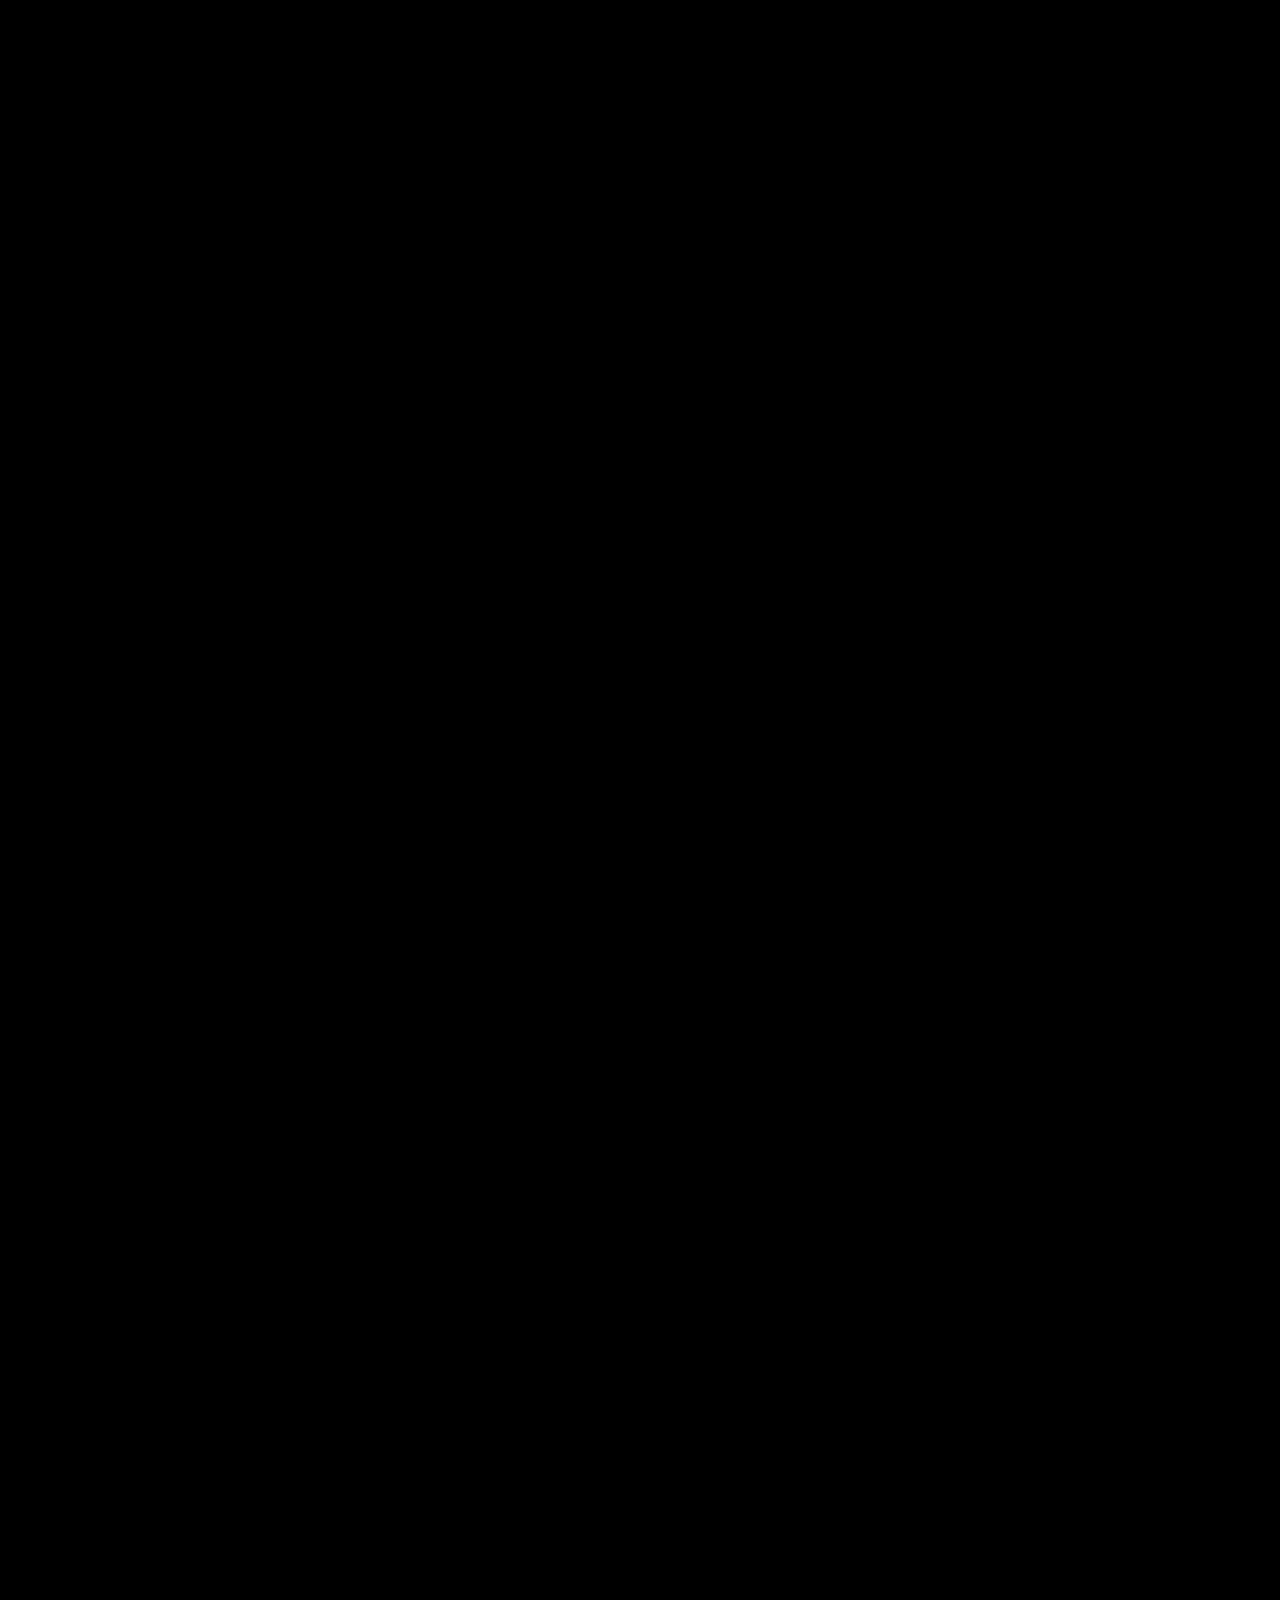
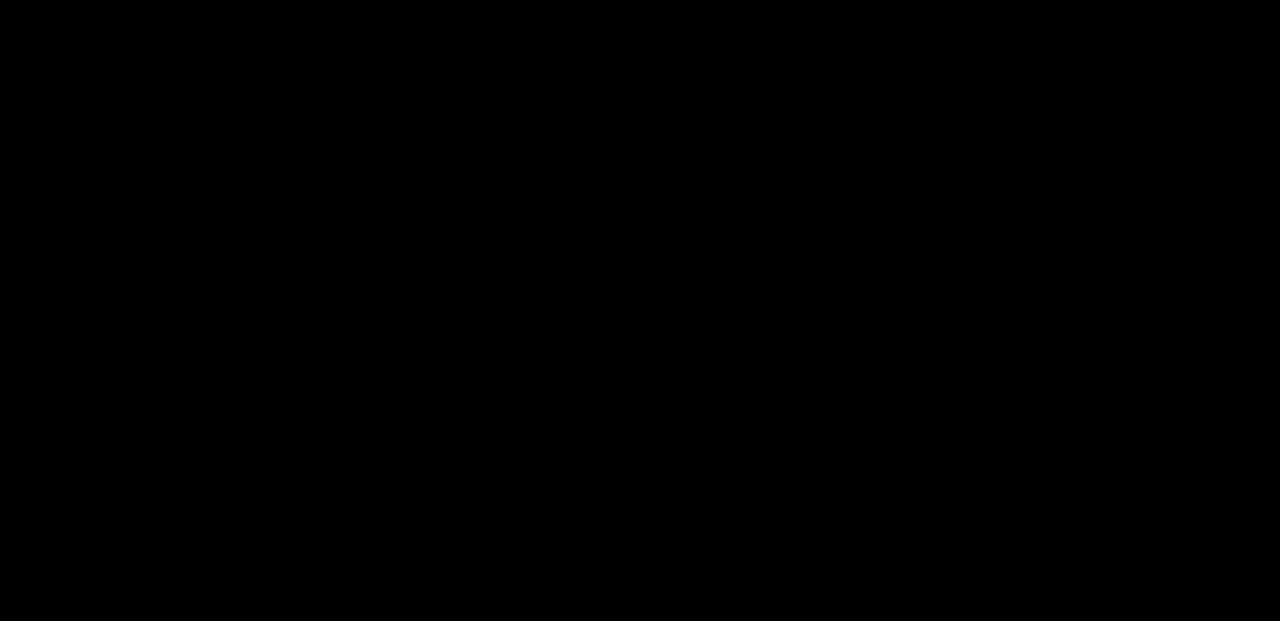
==== commit 39f9f23c: "Projeto Final" ====
--- a/ong.html/index.html
+++ b/ong.html/index.html
@@ -8,7 +8,8 @@
     <link rel="stylesheet" href="style.css">
     <link rel="preconnect" href="https://fonts.googleapis.com">
     <link rel="preconnect" href="https://fonts.gstatic.com" crossorigin>
-    <link href="https://fonts.googleapis.com/css2?family=Manrope:wght@200;300;400;500;600;700;800&display=swap" rel="stylesheet">
+    <link href="https://fonts.googleapis.com/css2?family=Manrope:wght@200;300;400;500;600;700;800&display=swap"
+        rel="stylesheet">
 
     <title>SLZ Invisivel</title>
     <!-- Inserir no css função para impedir a formatação do navegador em nosso site -->
@@ -18,105 +19,122 @@
 
     <header class="header">
         <!-- lista de navegação no cabeçalho -->
-        <img  class="logo" src="assets/logo-fundopreto.png " alt="São Luís Invisivel">
-        <nav class="menu">
-            <ul class="menu_barra">
-                <li class="menu_item"><a class="menu_link"href="#">Página Inicial</a></li>
-                <li class="menu_item"><a class="menu_link" href="#">Nossa História</a></li>
-                <li class="menu_item"><a class="menu_link" href="#">Quem Somos</a></li>
-                <li class="menu_item"><a class="menu_link" href="#">Como Ajudar</a></li>
-                <li class="menu_item"><a class="menu_link" href="#">Contato</a></li>
-            </ul>
-        </nav>
+        <div class='container-header'>
+            <img class="logo" src="assets/logo-fundopreto.png " alt="São Luís Invisivel">
+            <nav class="menu">
+                <ul class="menu_barra">
+                    <li class="menu_item selected"><a class="menu_link" href="#">Página Inicial</a></li>
+                    <li class="menu_item"><a class="menu_link" href="#historia">Nossa História</a></li>
+                    <li class="menu_item"><a class="menu_link" href="#quem-somos">Quem Somos</a></li>
+                    <li class="menu_item"><a class="menu_link" href="#projetos">Projetos</a></li>
+                    <li class="menu_item"><a class="menu_link" href="#ajudar">Como Ajudar</a></li>
+                    <li class="menu_item"><a class="menu_link" href="#contato">Contato</a></li>
+                </ul>
+            </nav>
+            <img class='menu-hamburguer' src='assets/hamburguer-menu.svg' alt='Menu Mobile'>
+        </div>
     </header>
 
-    <div  class="banner">
+    <div class="banner" id='pagina-inicial'>
         <!-- Texto de Inicio da primeira pagina -->
-    
+
         <!-- imagem de background para carrossel -->
-        <div class = 'banner_texto'>
-        <h1 class="banner_titulo">SLZinvisível</h1>
-        
-       
-        <p class="banner_paragrafo">A SLZinvisível é uma ong com intuito de ajudar pessoas carentes,a cada ação realizada é deixado muito amor,empatia e solidariedade! Essa é a nossa marca, fazer as pessoas felizes.</p>
-
-        <!--botão 'Nossa Historia'  -->
-        <p><a class="botao" href="#historia">Venha Nos Conhecer</a></p>
+        <div class='banner_texto'>
+            <h1 class="banner_titulo">SLZinvisível</h1>
+
+
+            <p class="banner_paragrafo">A SLZinvisível é uma ong com intuito de ajudar pessoas carentes,a cada ação
+                realizada é deixado muito amor,empatia e solidariedade! Essa é a nossa marca, fazer as pessoas felizes.
+            </p>
+
+            <!--botão 'Nossa Historia'  -->
+            <p><a class="botao" href="#historia">Venha Nos Conhecer</a></p>
         </div>
     </div>
     <!-- coloquei classe nessa divisão para o botão 
     de "nossa historia" fosse direto para essa sessão -->
 
-    <div class="historia">
-            <!-- sessão Nossa História -->
-            
-         
-                <h2 class="historia_titulo">Nossa História</h2>
-                <p class="historia_texto">O nosso principal propósito é concientizar as pessoas através de histórias de pessoas em  situação de vulnerabilidade. Cada voluntário,cada alimento doado,cada arrecadação é diretamente voltada para as essas fazer o BEM a estás pessoas, queremos sentir a alegria no seu olhar e sorriso. Com isso, acrediditamos que a cada ação que realizamos e as que irão ser realizadas precisam de muito humanismo e solidariedade para serem feitas totalmente com sucesso,e sempre estamos abertos as voluntários que são carregados disso!</p>
-        
-
-            <!--para imagem ao lado do texto  -->
-            <div class="historia_imagem"><img src="assets/imagem-historia-1.png"></div>
+    <div class="historia" id='historia'>
+        <!-- sessão Nossa História -->
+
+
+        <h2 class="historia_titulo">Nossa História</h2>
+        <p class="historia_texto">O nosso principal propósito é concientizar as pessoas através de histórias de pessoas
+            em situação de vulnerabilidade. Cada voluntário,cada alimento doado,cada arrecadação é diretamente voltada
+            para as essas fazer o BEM a estás pessoas, queremos sentir a alegria no seu olhar e sorriso. <br><br>Com
+            isso,
+            acrediditamos que a cada ação que realizamos e as que irão ser realizadas precisam de muito humanismo e
+            solidariedade para serem feitas totalmente com sucesso,e sempre estamos abertos as voluntários que são
+            carregados disso!</p>
+
+
+        <!--para imagem ao lado do texto  -->
+        <div class="historia_imagem"><img src="assets/imagem-historia-1.png"
+                alt='Mulher sorrindo segurando uma lata de cerveja. Ao fundo se lê uma placa uma escrita "Carnaval sem catador é lixo"'>
+        </div>
 
         <!-- 4 colunas 'mais de 100' -->
-           <div class="icone">
+        <div class="icone">
             <div>
                 <h2>Mais de 100</h2>
-                <p>Lorem Ipsolum.</p>
-            </div>
-
-            <div>
-                <h2>Mais de 100</h2>
-                <p>Lorem Ipsolum.</p>
-            </div>
-
-            <div>
-                <h2>Mais de 100</h2>
-                <p>Lorem Ipsolum.</p>
-            </div>
-
-            <div>
-                <h2>Mais de 100</h2>
-                <p>Lorem Ipsolum.</p>
-            </div>
-           </div>
-
-           <!-- imagem ao lado das 4 colunas -->
-            <div class="historia_imagem1"><img src="assets/imagem-hisotira-2.jpg"></div>
-
-            
+                <p>Pessoas Ajudadas.</p>
+            </div>
+
+            <div>
+                <h2>Mais de 10</h2>
+                <p>Projetos em 2020</p>
+            </div>
+
+            <div>
+                <h2>Desde 2017</h2>
+                <p>Ajudando aqueles que precisam</p>
+            </div>
+
+            <div>
+                <h2>Mais de 20</h2>
+                <p>voluntários fixos</p>
+            </div>
+        </div>
+
+        <!-- imagem ao lado das 4 colunas -->
+        <div class="historia_imagem1"><img src="assets/imagem-hisotira-2.jpg"
+                alt='Mulher sorrindo ao receber uma cesta básica'></div>
+
+
     </div>
     <!-- imagem de divisão de páginas -->
-    <div class="historia_imagem__divisao"> <img  src = "assets/img-trans.png" style = 'border-radius: 0;'> </div>
-
-
-    <div class = 'quem-somos'>
-        
-        
-        <div class = 'container-quem-somos'>
-            <div class = 'texto-quem-somos'>
-        
+    <div class="historia_imagem__divisao"> <img src="assets/img-trans.png"
+            alt='Foto em preto e branco de uma mulher sorrindo ao receber uma sacola' style='border-radius: 0;'> </div>
+
+
+    <div class='quem-somos' id='quem-somos'>
+
+
+        <div class='container-quem-somos'>
+            <div class='texto-quem-somos'>
+
                 <h2>Quem somos</h2>
-            
-                <p>Somos pessoas que amam ajudar outras pessoas, fazendo com que possam sentir-se bem,acolhidos e amados. É um prazer te conhecer!</p>
-            
-            </div>
-
-            <div class = 'flex-quem-somos'>
-                <div class = 'item-quem-somos'>
-                    <img src="assets/DSC02142 1.png">
+
+                <p>Somos pessoas que amam ajudar outras pessoas, fazendo com que possam sentir-se bem,acolhidos e
+                    amados. É um prazer te conhecer!</p>
+
+            </div>
+
+            <div class='flex-quem-somos'>
+                <div class='item-quem-somos'>
+                    <img src="assets/DSC02142 1.png" alt=''>
                     <h2>Katerine</h2>
                     <p>Diretora executiva e responsavél pelo instagram do São Luís Invisivel</p>
                 </div>
 
-                <div class = 'item-quem-somos'>
-                    <img src="assets/DSC02117 1.png">
+                <div class='item-quem-somos'>
+                    <img src="assets/DSC02117 1.png" alt=''>
                     <h2>Lucas</h2>
                     <p>Sócio Fundador e Fotógrofo Responsável pelas fotos tiradas nas ações</p>
                 </div>
 
-                <div class = 'item-quem-somos'>
-                    <img src="assets/DSC02084 1.png">
+                <div class='item-quem-somos'>
+                    <img src="assets/DSC02084 1.png" alt=''>
                     <h2>Arthur</h2>
                     <p>Coordenador Geral e Responsável pela organização de ações</p>
                 </div>
@@ -126,107 +144,154 @@
 
     <!-- Sessão NOSSOS PROJETOS -->
 
-    <div class = 'container-projetos'>
-        <div class = 'texto-projetos'>
+    <div class='container-projetos' id='projetos'>
+        <div class='texto-projetos'>
             <h2>Nossos Projetos</h2>
-            <p>Lorem ipsum dolor sit amet, consectetur adipiscing elit, sed do eiusmod tempor
-                incididunt ut labore et dolore magna aliqua. Ut enim ad minim veniam, quis nostrud </p>
+            <p>O SLZinvisível tem como principal objetivo ajudar pessoas em situação de rua ou de vulnerabilidade.
+                Durante o período da quarentena também ajudamos vendedores e ambulantes que foram prejudicados pela
+                pandemia.</p>
         </div>
         <!-- imagem que provavelmente será uma galeria de img's responsive -->
         <!-- texto abaixo da imagem -->
-        <div class = 'card-projeto'>
-            <img src="assets/IMG_4408 1.png">
-            <h3>Projeto Lorem Ipsolum</h3>
+        <div class='card-projeto'>
+            <img src="assets/IMG_4408 1.png"
+                alt='Homem sorrindo e segurando uma sacola de latinhas, ao fundo pessoas festejam o carnaval '>
+            <h3>Projeto São João Invisivel</h3>
             <p>Lorem ipsum dolor sit amet, consectetur adipiscing elit, sed do eiusmod tempor incididunt
                 ut labore et dolore magna aliqua. Ut enim ad minim veniam, quis nostrud exercitation ullamco
                 laboris nisi ut aliquip ex ea commodo consequat. Duis aute irure dolor in reprehenderit in
                 voluptate velit esse cillum dolore eu fugiat nulla pariatur. Excepteur sint occaecat cupidatat
                 non proident, sunt in culpa qui officia deserunt mollit anim id est laborum.</p>
         </div>
-    </div>
-
-    <div class = 'como-ajudar'>
-        <div class = 'container-ajudar'>  
-            <div class = 'texto-ajudar'>
+
+        <div class='card-projeto'>
+            <img src="assets/DSC02079 1.png"
+                alt='Homem sorrindo e segurando uma sacola de latinhas, ao fundo pessoas festejam o carnaval '>
+            <h3>Projeto Carnaval Invisível</h3>
+            <p>Lorem ipsum dolor sit amet, consectetur adipiscing elit, sed do eiusmod tempor incididunt
+                ut labore et dolore magna aliqua. Ut enim ad minim veniam, quis nostrud exercitation ullamco
+                laboris nisi ut aliquip ex ea commodo consequat. Duis aute irure dolor in reprehenderit in
+                voluptate velit esse cillum dolore eu fugiat nulla pariatur. Excepteur sint occaecat cupidatat
+                non proident, sunt in culpa qui officia deserunt mollit anim id est laborum.</p>
+        </div>
+
+        <div class='card-projeto'>
+            <img src="assets/_MG_5254 1.png"
+                alt='Homem sorrindo e segurando uma sacola de latinhas, ao fundo pessoas festejam o carnaval '>
+            <h3>Projeto Carnaval Invisível</h3>
+            <p>Lorem ipsum dolor sit amet, consectetur adipiscing elit, sed do eiusmod tempor incididunt
+                ut labore et dolore magna aliqua. Ut enim ad minim veniam, quis nostrud exercitation ullamco
+                laboris nisi ut aliquip ex ea commodo consequat. Duis aute irure dolor in reprehenderit in
+                voluptate velit esse cillum dolore eu fugiat nulla pariatur. Excepteur sint occaecat cupidatat
+                non proident, sunt in culpa qui officia deserunt mollit anim id est laborum.</p>
+        </div>
+
+    </div>
+
+    <div class='como-ajudar' id='ajudar'>
+        <div class='container-ajudar'>
+            <div class='texto-ajudar'>
                 <h2>Como Ajudar</h2>
                 <p>Se interessou por nossa causa e quer nos ajudar? Fantastico! Sua ajuda vai ser muito importante
-                    pra gente! Lorem ipsolum dolor, rede ada coley, sdsadsdaad dsddsadas</p>
+                    pra gente! Aqui vão algumas formas que você pode nos ajudar!</p>
             </div>
             <!-- 3 blocos com informações 'saiba mais' -->
-            <div class = 'flex-ajudar'>
-                <div class = 'card-ajudar'>
-                    <div class ='moldura-icone-ajudar'><img></div>
-                    <h3>Nos ajude</h3>
-                    <p>Lorem ipsum dolor sit amet, consectetur adipiscing elit. Duis dignissim ligula sit amet scelerisque.</p>
+            <div class='flex-ajudar'>
+                <div class='card-ajudar'>
+                    <div class='moldura-icone-ajudar'><img src='assets/hand.svg' alt='icone de duas mãos se apertando'>
+                    </div>
+                    <h3>Seja um voluntário!</h3>
+                    <p>Que tal se voluntariar e participar das nossas ações sociais? Se interessou? Acesse o link aí
+                        embaixo!</p>
                     <!--botão 'Saiba Mais'  -->
-                    <a href="#">Saiba Mais</a>
-                </div>
-
-                <div class = 'card-ajudar'>
-                    <div class ='moldura-icone-ajudar'><img></div>
-                    <h3>Nos ajude</h3>
-                    <p>Lorem ipsum dolor sit amet, consectetur adipiscing elit. Duis dignissim ligula sit amet scelerisque.</p>
+                    <a href="https://www.instagram.com/slzinvisivel/">Saiba Mais</a>
+                </div>
+
+                <div class='card-ajudar'>
+                    <div class='moldura-icone-ajudar'><img src='assets/talk.svg' alt='icone de uma caixa de dialogo'>
+                    </div>
+                    <h3>Divulgue a gente!</h3>
+                    <p>Uma forma de ajudar a gente a alcançar mais pessoas e poder ajudar-las é nos divulgando, acesse
+                        saiba mais!</p>
                     <!--botão 'Saiba Mais'  -->
-                    <a href="#">Saiba Mais</a>
-                </div>
-
-                <div class = 'card-ajudar'>
-                    <div class ='moldura-icone-ajudar'><img></div>
-                    <h3>Nos ajude</h3>
-                    <p>Lorem ipsum dolor sit amet, consectetur adipiscing elit. Duis dignissim ligula sit amet scelerisque.</p>
+                    <a href="https://www.instagram.com/slzinvisivel/">Saiba Mais</a>
+                </div>
+
+                <div class='card-ajudar'>
+                    <div class='moldura-icone-ajudar'><img src='assets/help.svg'
+                            alt='icone de uma mão eum símbolo da saúde '></div>
+                    <h3>Faça doações!</h3>
+                    <p>Doações sempre são bem vindas! Seja roupas, cestas básicas, brinquedos, nós aceitamos e usaremos
+                        pra ajudar alguém </p>
                     <!--botão 'Saiba Mais'  -->
-                    <a href="#">Saiba Mais</a>
-                </div>
-            </div>
-            </div>  
-    </div>  
-    <div class="container-contato">
-        <div class = 'item-flex-contato-1'>
-            <div class = 'texto-contato'>
+                    <a href="https://www.instagram.com/slzinvisivel/">Saiba Mais</a>
+                </div>
+            </div>
+        </div>
+    </div>
+    <div class="container-contato" id='contato'>
+        <div class='item-flex-contato-1'>
+            <div class='texto-contato'>
                 <h2>Contato</h2>
-                <p>Se interessou por nossa causa e quer nos ajudar? Fantastico! Sua ajuda vai ser muito importante
-                    pra gente!
-                    Lorem ipsolum dolor, rede ada coley, sdsadsdaad dsddsadas</p>
-            </div>
+                <p>Agora que você conheceu nossa historia e nossos projetos, que tal entrar em contanto conosco? Aqui
+                    estão algumas maneiras de falar com a gente!</p>
+            </div>
+            <div>
+
+                <!--Endereços-->
                 <div>
-
-                    <!--Endereços-->
-                    <div>
-                        <ul>
-                            <li>Endereço</li>
-                            <li>Endereço</li>
-                            <li>Endereço</li>
-                            <li>Endereço</li>
-                        </ul>
-                    </div>
-                </div>
-            </div>
-            <!-- formulario ao lado dos contatos e endereços -->
-            <div>
-                <form action="#" class = 'flex-form'>
-
-            <!-- coloquei algumas clsses, mas vocês podem renomear da forma que preferirem -->
-
-                    <input type="email" id="email" class="input-padrao" required placeholder="Email">
-
-                    <textarea cols="50" rows="20" id="mensagem" class="input-padrao"
-                        placeholder=" escrever mensagem" required></textarea>
-
-                    <button type="submit" class ='butao-enviar'>Enviar</button>
-            </div>
-            </form>
-        </div>
-    </div>
-</div>
+                    <ul class='flex-link-contato'>
+                        <li>
+                            <span><img src='assets/instagram-brands.svg' alt='Icone do Instagram'></span><a
+                                href='https://www.instagram.com/slzinvisivel/'>Instagram
+                            </a>
+                        </li>
+                        <li>
+                            <span><img src='assets/linkedin-brands.svg' alt='Icone do Linkedin'></span><a
+                                href='https://www.instagram.com/slzinvisivel/'>Linkedin
+                            </a>
+                        </li>
+
+                        <li>
+                            <span><img src='assets/facebook-brands.svg' alt='Icone Facebook'></span><a
+                                href='https://www.instagram.com/slzinvisivel/'>Facebook
+                            </a>
+                        </li>
+
+                        <li>
+                            <span><img src='assets/whatsapp-brands.svg' alt='icone Whatsapp'></span><a
+                                href='https://www.instagram.com/slzinvisivel/'>Whatsapp
+                        </li>
+                    </ul>
+                </div>
+            </div>
+        </div>
+        <!-- formulario ao lado dos contatos e endereços -->
+        <div>
+            <form action="#" class='flex-form'>
+
+                <!-- coloquei algumas clsses, mas vocês podem renomear da forma que preferirem -->
+
+                <input type="email" id="email" class="input-padrao" required placeholder="Email">
+
+                <textarea cols="50" rows="20" id="mensagem" class="input-padrao" placeholder=" escrever mensagem"
+                    required></textarea>
+
+                <button type="submit" class='butao-enviar'>Enviar</button>
+        </div>
+        </form>
+    </div>
+    </div>
+    </div>
     <!-- rodapé da página -->
 
     <footer>
         <!-- credito aos desenvolvedores do site abaixo do formulário e endereços -->
         <div>
-            <div>
-                <span>Desenvolvidor por Igor, Johnny, Lilia, Mateus e Karla</span>
-            </div>
-        </div>
+            </a>
+            <span>Desenvolvidor por Igor, Johnny, Lilia, Mateus, Omar e Karla</span>
+        </div>
+        <script src='script.js'></script>
     </footer>
 
-</body>
+</body>--- a/ong.html/style.css
+++ b/ong.html/style.css
@@ -2,6 +2,7 @@
 body {
   height: 100%;
   overflow-x: hidden;
+  scroll-behavior: smooth;
 }
 
 body {
@@ -19,12 +20,19 @@
   display: flex;
   justify-content: space-between;
   align-items: center;
-  padding: 0 3em;
+  height: 100px;
+}
+
+.container-header {
+  display: flex;
+  width: 90%;
+  margin: 0 auto;
+  align-items: center;
+  justify-content: space-between;
 }
 
 .logo {
-  width: 190px;
-  margin: -2em 0;
+  width: 170px;
   z-index: -1;
 }
 
@@ -48,6 +56,13 @@
 .menu_item:hover {
   border-bottom: 2px solid white;
 }
+.selected {
+  border-bottom: 2px solid white;
+}
+
+.menu-hamburguer {
+  display: none;
+}
 
 .menu_link {
   color: #ffffff;
@@ -96,6 +111,12 @@
   color: black;
   border-radius: 15px;
   font-size: 20px;
+  transition: 0.2s;
+}
+
+.:hover{
+  background-color: #000000;
+  color: white;
 }
 .quem-somos {
   background-color: #ffffff;
@@ -173,7 +194,7 @@
 
 .card-projeto {
   width: 70%;
-  margin: 0 auto;
+  margin: 5em auto;
   display: flex;
   flex-direction: column;
   gap: 2em;
@@ -222,8 +243,15 @@
   border-radius: 15px;
 }
 
+.card-ajudar > p {
+  
+  text-align:justify;
+}
+
 .card-ajudar > h3 {
   text-align: center;
+  font-size: 24px;
+  font-weight: 900;
 }
 
 .card-ajudar > a {
@@ -232,7 +260,14 @@
   text-decoration: none;
   color: #ffffff;
   border-radius: 15px;
-}
+  transition: 0.2s;
+}
+
+.card-ajudar > a:hover{
+  background-color: #ffffff;
+  color:black;
+}
+
 .flex-ajudar {
   margin: 3em 0;
   display: flex;
@@ -241,11 +276,17 @@
 
 .moldura-icone-ajudar {
   background-color: black;
-  height: 50px;
-  width: 50px;
+  height: 70px;
+  width: 70px;
   border-radius: 50%;
-}
-
+  display: flex;
+  align-items: center;
+  justify-content: center;
+}
+
+.moldura-icone-ajudar > img{
+  width: 70%;
+}
 .container-contato {
   display: flex;
   width: 90%;
@@ -273,6 +314,43 @@
   flex-direction: column;
   gap: 3em;
 }
+
+
+.flex-link-contato{
+  display: flex;
+  flex-direction: column;
+  gap: 1em;
+}
+
+.flex-link-contato > li{
+  display: flex;
+  align-items: center;
+  gap: 1em;
+}
+
+.flex-link-contato > li > span > img{
+  background-color:white ;
+  width: 25px;
+  border-radius: 10px;
+}
+
+.flex-link-contato > li > a{
+  text-decoration: none;
+  color:white;
+  font-size: 20px;
+}
+
+.flex-link-contato > li > span{
+  background-color:white;
+  width: 40px;
+  height: 40px;
+  border-radius: 50%;
+  display: flex;
+  align-items: center;
+  justify-content: center;
+}
+
+
 
 input {
   border: none;
@@ -288,15 +366,26 @@
 }
 
 .butao-enviar {
-  padding: 1em 2em;
+  padding: 1em 4em;
   border: 0;
   margin-top: 1em;
   align-self: flex-end;
-}
+  background: #ffffff;
+  border-radius: 15px;
+}
+
 
 .flex-form {
   display: flex;
   flex-direction: column;
+}
+
+footer {
+  display: flex;
+  padding: 3em;
+  align-items: center;
+  justify-content: center;
+  border-top: solid 1px white;
 }
 @media only screen and (min-device-width: 0px) {
   .historia {
@@ -311,6 +400,7 @@
     font-size: 1.3rem;
     margin: 1rem;
     text-decoration: underline;
+    font-size: 2em;
   }
   .historia_texto {
     text-align: left;
@@ -410,9 +500,6 @@
 }
 
 @media screen and (min-width: 1024px) {
-  .historia_titulo {
-    font-size: 2rem;
-  }
   .historia_texto {
     font-size: 1.2rem;
   }
@@ -423,9 +510,43 @@
 }
 
 @media only screen and (max-width: 700px) {
+
   .menu {
-    display: none;
-  }
+    position: absolute;
+    transition: 1s;
+    display: flex;
+    right: 1000px;
+    top: 90px;
+    flex-direction: column;
+  }
+
+  body.show{
+    overflow-x: hidden;
+    overflow-y:hidden;
+  }
+
+  .menu.show {
+    right: 0;
+    bottom: 0;
+  }
+  .menu-hamburguer {
+    display: block;
+    width: 40px;
+    margin-right: 2em;
+    cursor: pointer;
+  }
+
+  .menu_barra{
+    display: flex;
+    flex-direction: column;
+    justify-content: flex-start;
+    background-color:black;
+    height: 100vh;
+    width: 100vw;
+    gap: 3em;
+    padding: 2em 0;
+  }
+
   .texto-quem-somos {
     width: 100%;
   }
@@ -492,4 +613,12 @@
   .texto-contato > h2 {
     text-align: center;
   }
-}
+
+  .flex-link-contato{
+    display: flex;
+    flex-direction: row;
+    flex-wrap: wrap;
+    align-items: center;
+    justify-content: center;
+  }
+}
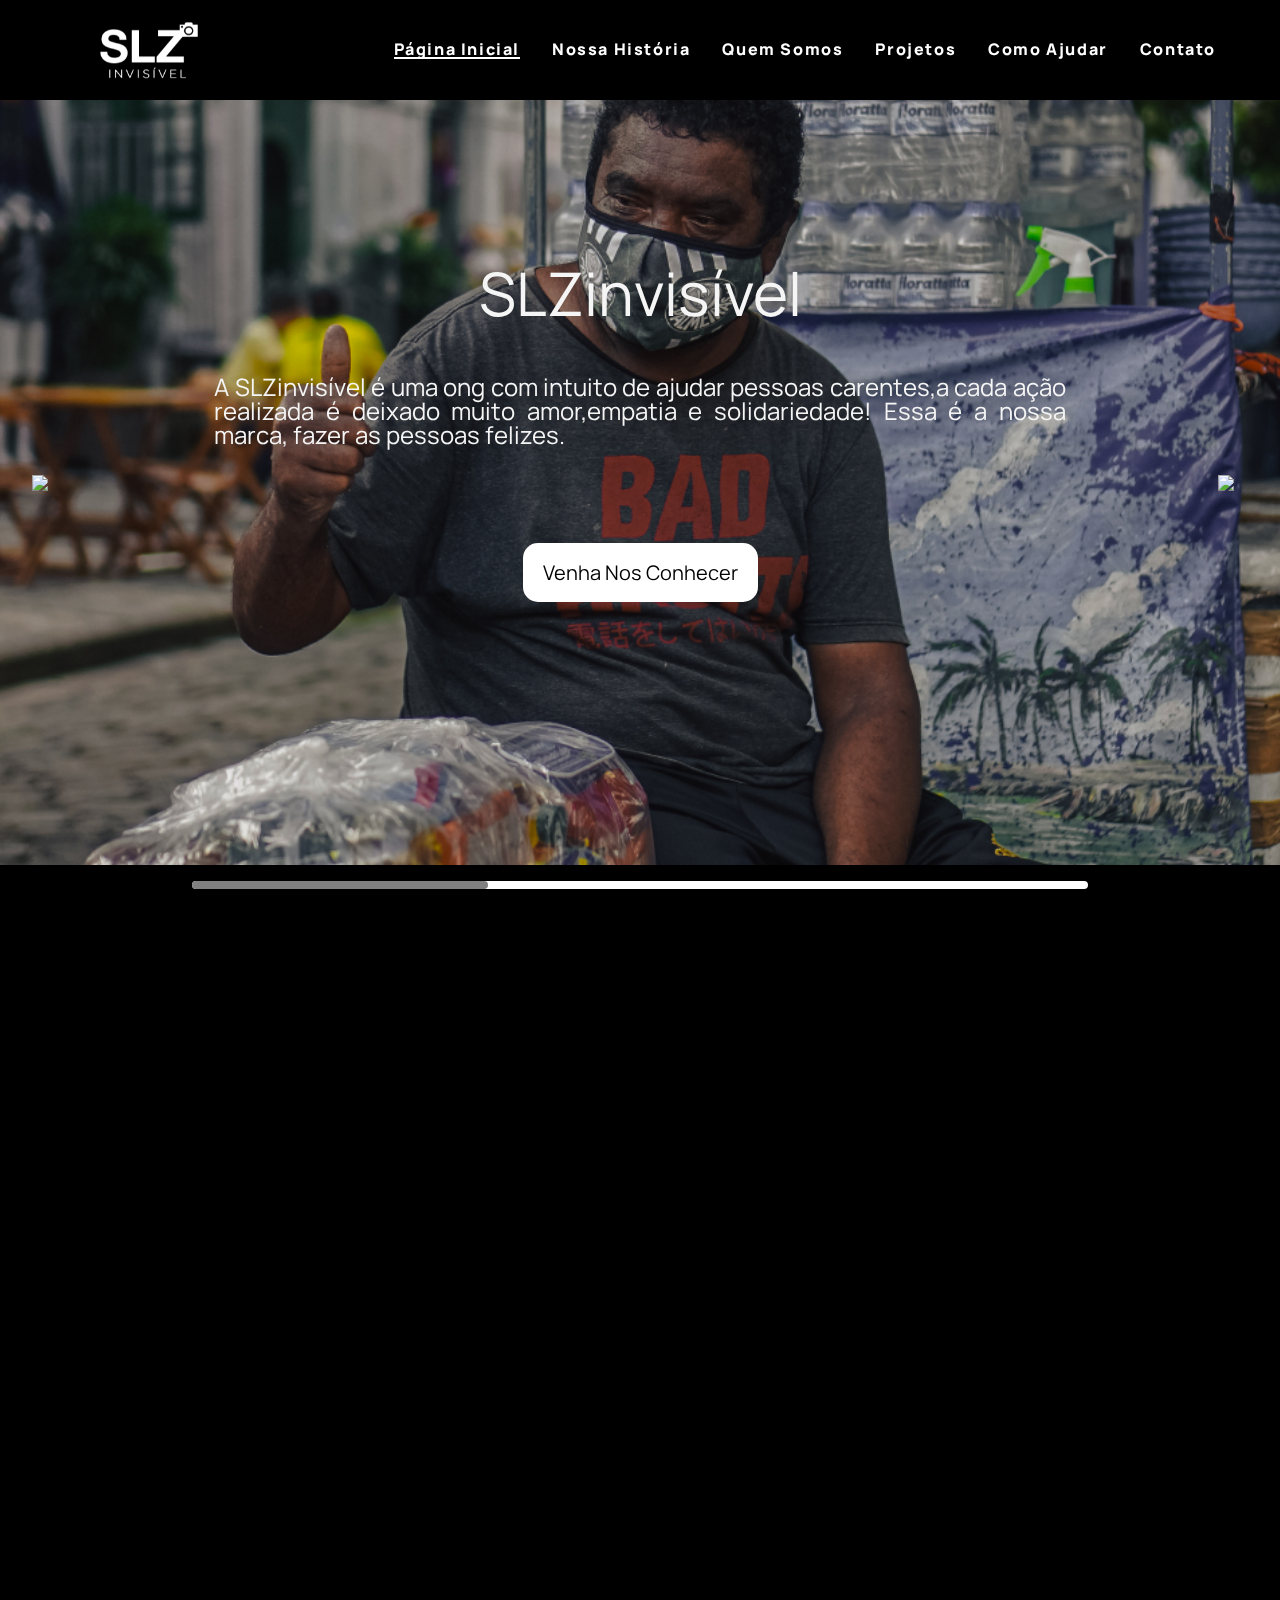
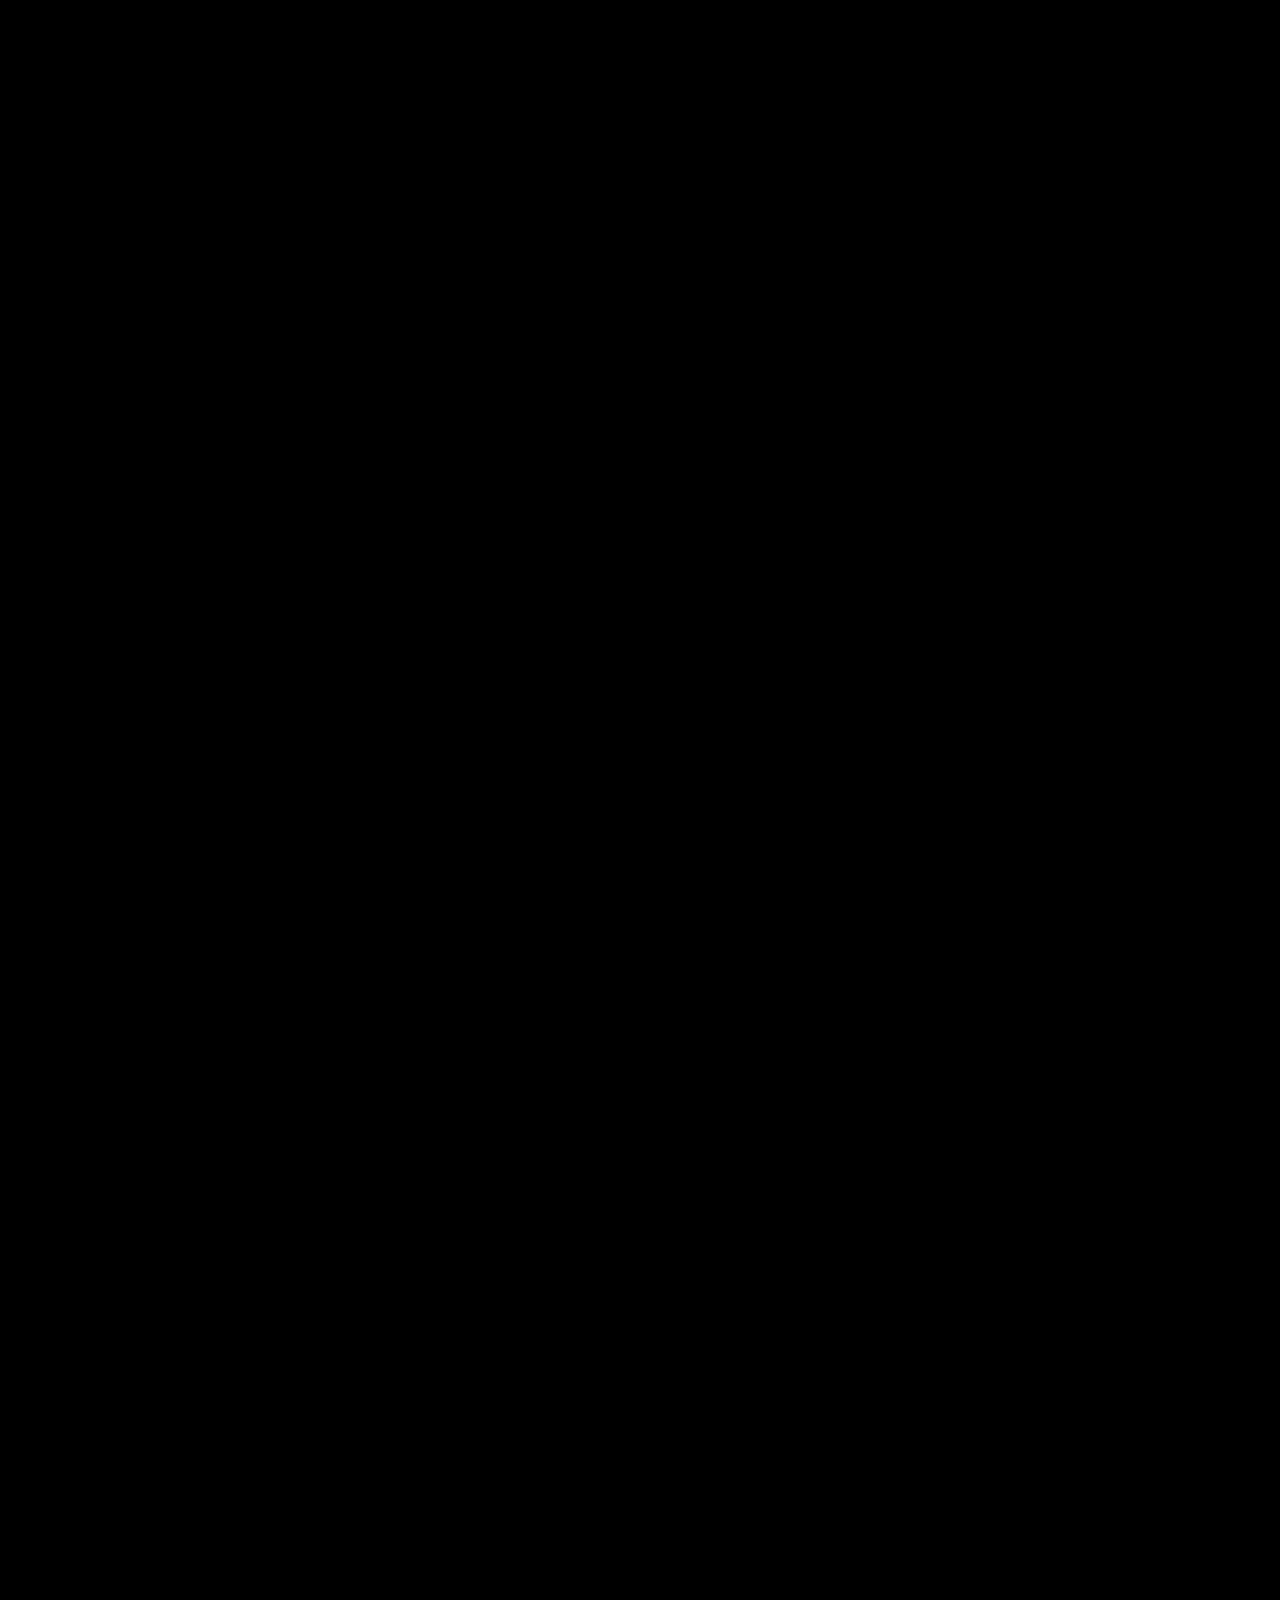
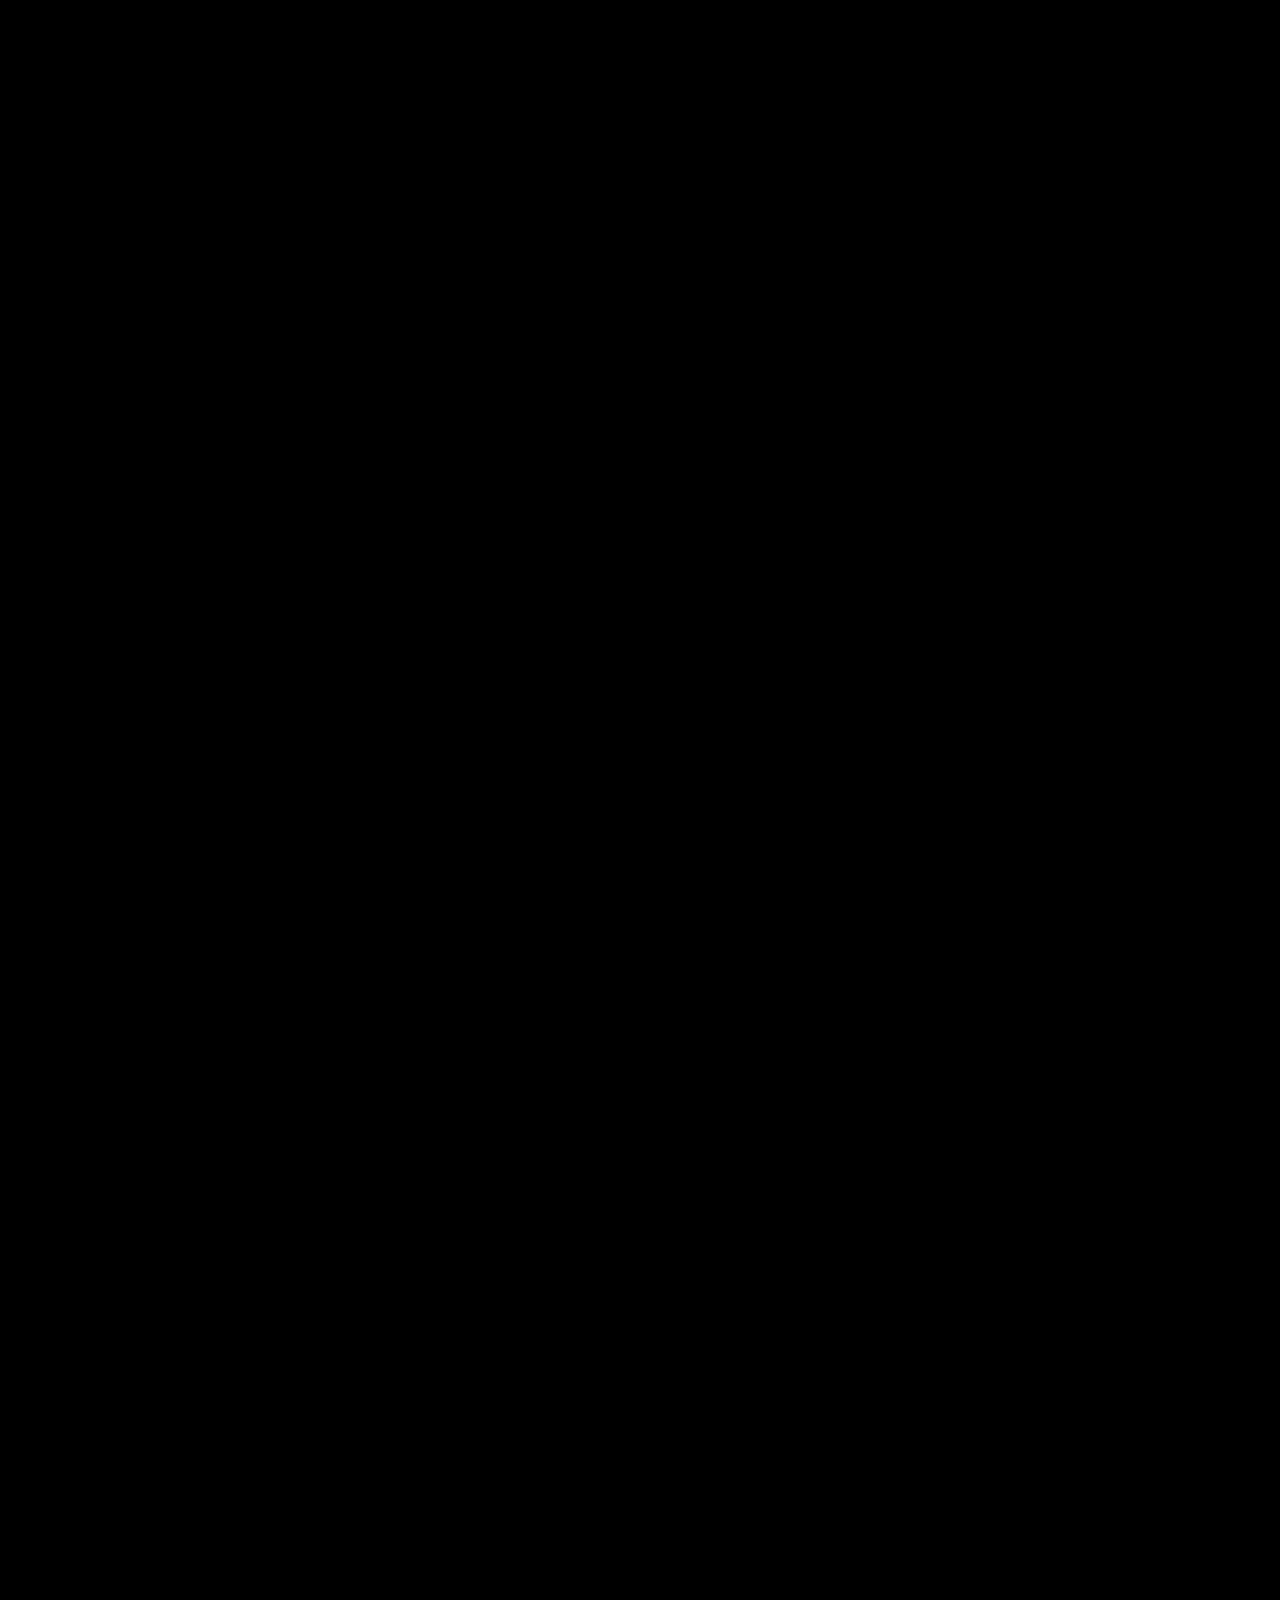
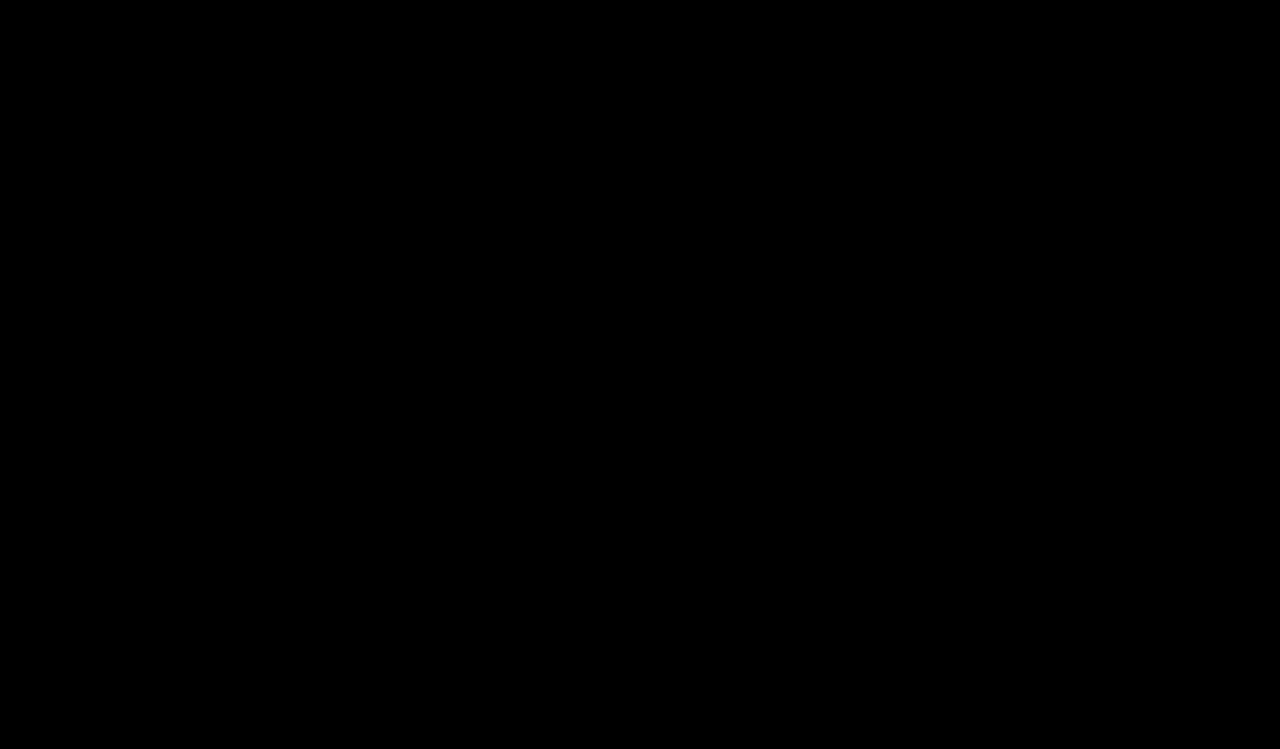
==== commit 615b5a24: "Mudanças finais" ====
--- a/ong.html/index.html
+++ b/ong.html/index.html
@@ -3,7 +3,7 @@
 
 <head>
     <meta charset="UTF-8">
-    <meta name="viewport" content="width=device-width, initial-scale=1.0">
+    <meta name="viewport" content="width=device-width, initial-scale=1, minimum-scale=1">
     <link rel="stylesheet" href="reset.css">
     <link rel="stylesheet" href="style.css">
     <link rel="preconnect" href="https://fonts.googleapis.com">
@@ -39,6 +39,8 @@
         <!-- Texto de Inicio da primeira pagina -->
 
         <!-- imagem de background para carrossel -->
+        <img src = 'assets/seta-esquerda.svg' class = 'seta-esquerda'>
+
         <div class='banner_texto'>
             <h1 class="banner_titulo">SLZinvisível</h1>
 
@@ -50,9 +52,20 @@
             <!--botão 'Nossa Historia'  -->
             <p><a class="botao" href="#historia">Venha Nos Conhecer</a></p>
         </div>
-    </div>
-    <!-- coloquei classe nessa divisão para o botão 
+
+        <img src = 'assets/seta-direita.svg' class = 'seta-direita'>
+    </div>
+    <!-- coloquei classe nessa divisão para o botão
     de "nossa historia" fosse direto para essa sessão -->
+    <div class = 'barra-slide'>
+        <div class = 'barra-progresso' id = 'barra-progresso'></div>
+    </div>
+
+    <div class = 'container-ponto'>
+        <div class = 'ponto um selecionado'></div>
+        <div class = 'ponto dois'></div>
+        <div class = 'ponto tres'></div>
+    </div>
 
     <div class="historia" id='historia'>
         <!-- sessão Nossa História -->
@@ -153,37 +166,40 @@
         </div>
         <!-- imagem que provavelmente será uma galeria de img's responsive -->
         <!-- texto abaixo da imagem -->
-        <div class='card-projeto'>
-            <img src="assets/IMG_4408 1.png"
-                alt='Homem sorrindo e segurando uma sacola de latinhas, ao fundo pessoas festejam o carnaval '>
-            <h3>Projeto São João Invisivel</h3>
-            <p>Lorem ipsum dolor sit amet, consectetur adipiscing elit, sed do eiusmod tempor incididunt
-                ut labore et dolore magna aliqua. Ut enim ad minim veniam, quis nostrud exercitation ullamco
-                laboris nisi ut aliquip ex ea commodo consequat. Duis aute irure dolor in reprehenderit in
-                voluptate velit esse cillum dolore eu fugiat nulla pariatur. Excepteur sint occaecat cupidatat
-                non proident, sunt in culpa qui officia deserunt mollit anim id est laborum.</p>
-        </div>
-
-        <div class='card-projeto'>
-            <img src="assets/DSC02079 1.png"
-                alt='Homem sorrindo e segurando uma sacola de latinhas, ao fundo pessoas festejam o carnaval '>
-            <h3>Projeto Carnaval Invisível</h3>
-            <p>Lorem ipsum dolor sit amet, consectetur adipiscing elit, sed do eiusmod tempor incididunt
-                ut labore et dolore magna aliqua. Ut enim ad minim veniam, quis nostrud exercitation ullamco
-                laboris nisi ut aliquip ex ea commodo consequat. Duis aute irure dolor in reprehenderit in
-                voluptate velit esse cillum dolore eu fugiat nulla pariatur. Excepteur sint occaecat cupidatat
-                non proident, sunt in culpa qui officia deserunt mollit anim id est laborum.</p>
-        </div>
-
-        <div class='card-projeto'>
-            <img src="assets/_MG_5254 1.png"
-                alt='Homem sorrindo e segurando uma sacola de latinhas, ao fundo pessoas festejam o carnaval '>
-            <h3>Projeto Carnaval Invisível</h3>
-            <p>Lorem ipsum dolor sit amet, consectetur adipiscing elit, sed do eiusmod tempor incididunt
-                ut labore et dolore magna aliqua. Ut enim ad minim veniam, quis nostrud exercitation ullamco
-                laboris nisi ut aliquip ex ea commodo consequat. Duis aute irure dolor in reprehenderit in
-                voluptate velit esse cillum dolore eu fugiat nulla pariatur. Excepteur sint occaecat cupidatat
-                non proident, sunt in culpa qui officia deserunt mollit anim id est laborum.</p>
+            <div class = 'container-carousel'>
+                <div class='card-projeto carousel-0'>
+                    <img src="assets/IMG_4408 1.png"
+                        alt='Homem sorrindo e segurando uma sacola de latinhas, ao fundo pessoas festejam o carnaval '>
+                    <h3>Projeto São João Invisivel</h3>
+                    <p>Lorem ipsum dolor sit amet, consectetur adipiscing elit, sed do eiusmod tempor incididunt
+                        ut labore et dolore magna aliqua. Ut enim ad minim veniam, quis nostrud exercitation ullamco
+                        laboris nisi ut aliquip ex ea commodo consequat. Duis aute irure dolor in reprehenderit in
+                        voluptate velit esse cillum dolore eu fugiat nulla pariatur. Excepteur sint occaecat cupidatat
+                        non proident, sunt in culpa qui officia deserunt mollit anim id est laborum.</p>
+                </div>
+
+                <div class='card-projeto carousel-1'>
+                    <img src="assets/DSC02079 1.png"
+                        alt='Homem sorrindo e segurando uma sacola de latinhas, ao fundo pessoas festejam o carnaval '>
+                    <h3>Projeto Carnaval Invisível</h3>
+                    <p>Lorem ipsum dolor sit amet, consectetur adipiscing elit, sed do eiusmod tempor incididunt
+                        ut labore et dolore magna aliqua. Ut enim ad minim veniam, quis nostrud exercitation ullamco
+                        laboris nisi ut aliquip ex ea commodo consequat. Duis aute irure dolor in reprehenderit in
+                        voluptate velit esse cillum dolore eu fugiat nulla pariatur. Excepteur sint occaecat cupidatat
+                        non proident, sunt in culpa qui officia deserunt mollit anim id est laborum.</p>
+                </div>
+
+                <div class='card-projeto carousel-2'>
+                    <img src="assets/_MG_5254 1.png"
+                        alt='Homem sorrindo e segurando uma sacola de latinhas, ao fundo pessoas festejam o carnaval '>
+                    <h3>Projeto Carnaval Invisível</h3>
+                    <p>Lorem ipsum dolor sit amet, consectetur adipiscing elit, sed do eiusmod tempor incididunt
+                        ut labore et dolore magna aliqua. Ut enim ad minim veniam, quis nostrud exercitation ullamco
+                        laboris nisi ut aliquip ex ea commodo consequat. Duis aute irure dolor in reprehenderit in
+                        voluptate velit esse cillum dolore eu fugiat nulla pariatur. Excepteur sint occaecat cupidatat
+                        non proident, sunt in culpa qui officia deserunt mollit anim id est laborum.</p>
+                </div>
+                <img src = 'assets/seta-direita.svg' class = 'seta-direita-carousel' id ='seta-carousel-direita'>
         </div>
 
     </div>
--- a/ong.html/style.css
+++ b/ong.html/style.css
@@ -70,15 +70,23 @@
 }
 
 .banner {
-  background: url('assets/banner-1.jpg');
+  background-image: url('assets/banner-1.jpg');
   height: 85%;
   background-repeat: no-repeat;
   background-position: center;
   background-size: cover;
   display: flex;
   align-items: center;
-}
-
+  padding: 0 2em;
+}
+
+.banner.banner-centro {
+  background-image: url('assets/foto-banner-center.png');
+}
+
+.banner.banner-end {
+  background-image: url('assets/foto-banner-end.png');
+}
 .banner_titulo {
   font-size: 60px;
 }
@@ -114,10 +122,43 @@
   transition: 0.2s;
 }
 
-.:hover{
+.botao:hover {
   background-color: #000000;
   color: white;
 }
+
+.barra-slide {
+  width: 70%;
+  background-color: rgb(255, 255, 255);
+  height: 08px;
+  margin: 0 auto;
+  margin-top: 1em;
+  border-radius: 15px;
+  display: flex;
+  transition: 1s;
+}
+
+.seta-esquerda {
+  width: 30px;
+  cursor: pointer;
+}
+
+.seta-direita {
+  width: 30px;
+  cursor: pointer;
+}
+
+.seta-direita-carousel {
+  width: 30px;
+  cursor: pointer;
+}
+.barra-progresso {
+  width: 33%;
+  height: 100%;
+  background-color: rgb(128, 128, 128);
+  border-radius: 15px;
+}
+
 .quem-somos {
   background-color: #ffffff;
   margin-top: 3em;
@@ -146,6 +187,10 @@
   gap: 7em;
 }
 
+.container-ponto {
+  display: none;
+}
+
 .flex-quem-somos {
   display: flex;
   justify-content: space-between;
@@ -192,13 +237,57 @@
   text-decoration: underline;
 }
 
+.container-carousel {
+  position: relative;
+  display: flex;
+  justify-content: flex-end;
+  gap: 1em;
+  padding: 20em 0;
+}
+
 .card-projeto {
   width: 70%;
-  margin: 5em auto;
+  max-width: 700px;
   display: flex;
   flex-direction: column;
   gap: 2em;
   text-align: justify;
+  transition: 1.5s;
+}
+
+.card-projeto.card-show {
+  top: 0;
+  right: 0;
+  position: absolute;
+  top: 50%;
+  left: 50%;
+  /* bring your own prefixes */
+  transform: translate(-50%, -50%);
+}
+
+.carousel-0 {
+  position: absolute;
+  top: 50%;
+  left: 50%;
+  /* bring your own prefixes */
+  transform: translate(-50%, -50%);
+}
+
+.card-projeto.card-hide {
+  left: 10000px;
+  position: absolute;
+}
+
+.carousel-1 {
+  position: absolute;
+  left: -10000px;
+  top: 0;
+}
+
+.carousel-2 {
+  position: absolute;
+  left: -10000px;
+  top: 0;
 }
 
 .card-projeto > h3 {
@@ -244,8 +333,7 @@
 }
 
 .card-ajudar > p {
-  
-  text-align:justify;
+  text-align: justify;
 }
 
 .card-ajudar > h3 {
@@ -263,9 +351,9 @@
   transition: 0.2s;
 }
 
-.card-ajudar > a:hover{
+.card-ajudar > a:hover {
   background-color: #ffffff;
-  color:black;
+  color: black;
 }
 
 .flex-ajudar {
@@ -284,7 +372,7 @@
   justify-content: center;
 }
 
-.moldura-icone-ajudar > img{
+.moldura-icone-ajudar > img {
   width: 70%;
 }
 .container-contato {
@@ -315,33 +403,32 @@
   gap: 3em;
 }
 
-
-.flex-link-contato{
+.flex-link-contato {
   display: flex;
   flex-direction: column;
   gap: 1em;
 }
 
-.flex-link-contato > li{
+.flex-link-contato > li {
   display: flex;
   align-items: center;
   gap: 1em;
 }
 
-.flex-link-contato > li > span > img{
-  background-color:white ;
+.flex-link-contato > li > span > img {
+  background-color: white;
   width: 25px;
   border-radius: 10px;
 }
 
-.flex-link-contato > li > a{
+.flex-link-contato > li > a {
   text-decoration: none;
-  color:white;
+  color: white;
   font-size: 20px;
 }
 
-.flex-link-contato > li > span{
-  background-color:white;
+.flex-link-contato > li > span {
+  background-color: white;
   width: 40px;
   height: 40px;
   border-radius: 50%;
@@ -349,8 +436,6 @@
   align-items: center;
   justify-content: center;
 }
-
-
 
 input {
   border: none;
@@ -373,7 +458,6 @@
   background: #ffffff;
   border-radius: 15px;
 }
-
 
 .flex-form {
   display: flex;
@@ -510,7 +594,6 @@
 }
 
 @media only screen and (max-width: 700px) {
-
   .menu {
     position: absolute;
     transition: 1s;
@@ -520,9 +603,9 @@
     flex-direction: column;
   }
 
-  body.show{
+  body.show {
     overflow-x: hidden;
-    overflow-y:hidden;
+    overflow-y: hidden;
   }
 
   .menu.show {
@@ -536,11 +619,11 @@
     cursor: pointer;
   }
 
-  .menu_barra{
+  .menu_barra {
     display: flex;
     flex-direction: column;
     justify-content: flex-start;
-    background-color:black;
+    background-color: black;
     height: 100vh;
     width: 100vw;
     gap: 3em;
@@ -614,11 +697,79 @@
     text-align: center;
   }
 
-  .flex-link-contato{
+  .flex-link-contato {
     display: flex;
     flex-direction: row;
     flex-wrap: wrap;
     align-items: center;
     justify-content: center;
   }
-}
+  .banner {
+    padding: 0;
+  }
+  .banner_texto {
+    gap: 3em;
+  }
+  .banner_texto > h1 {
+    margin: 0;
+  }
+
+  .seta-direita {
+    display: none;
+  }
+
+  .seta-esquerda {
+    display: none;
+  }
+  input {
+    width: 80%;
+    margin: 1em auto;
+  }
+
+  textarea {
+    width: 80%;
+    margin: 0 auto;
+  }
+
+  .banner.banner-end {
+    background-image: url('assets/foto-banner-end-mobile.png');
+  }
+  .container-projetos {
+    padding: 4em 0;
+  }
+  .container-carousel {
+    display: flex;
+    flex-direction: column;
+    margin-top: -6em;
+  }
+
+  .container-carousel > img {
+    align-self: flex-end;
+    position: relative;
+    top: 350px;
+  }
+
+  .barra-slide {
+    display: none;
+  }
+
+  .container-ponto {
+    display: flex;
+    width: 33%;
+    margin: 0 auto;
+    justify-content: space-between;
+  }
+
+  .ponto {
+    margin: 2em 0;
+    width: 20px;
+    height: 20px;
+    cursor: pointer;
+    background-color: rgb(128, 128, 128);
+    border-radius: 50%;
+  }
+
+  .selecionado {
+    background-color: white;
+  }
+}
